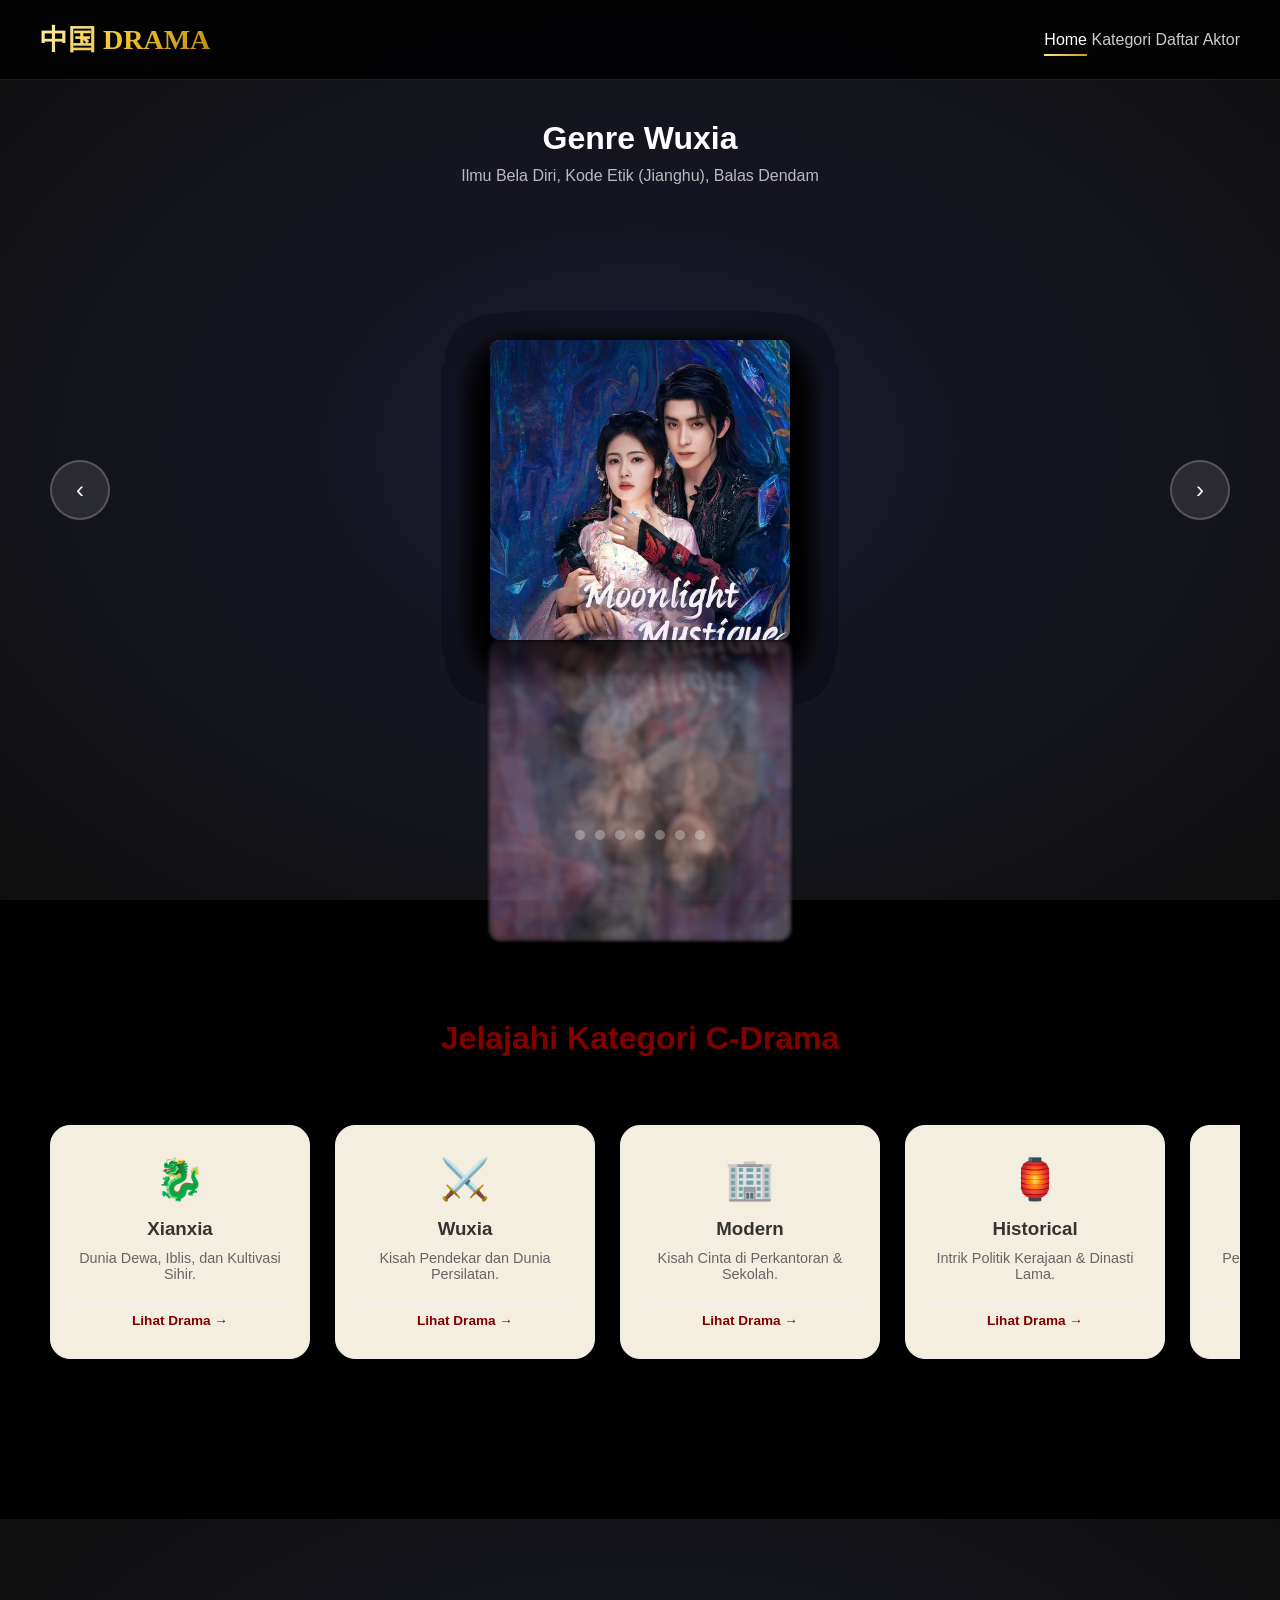
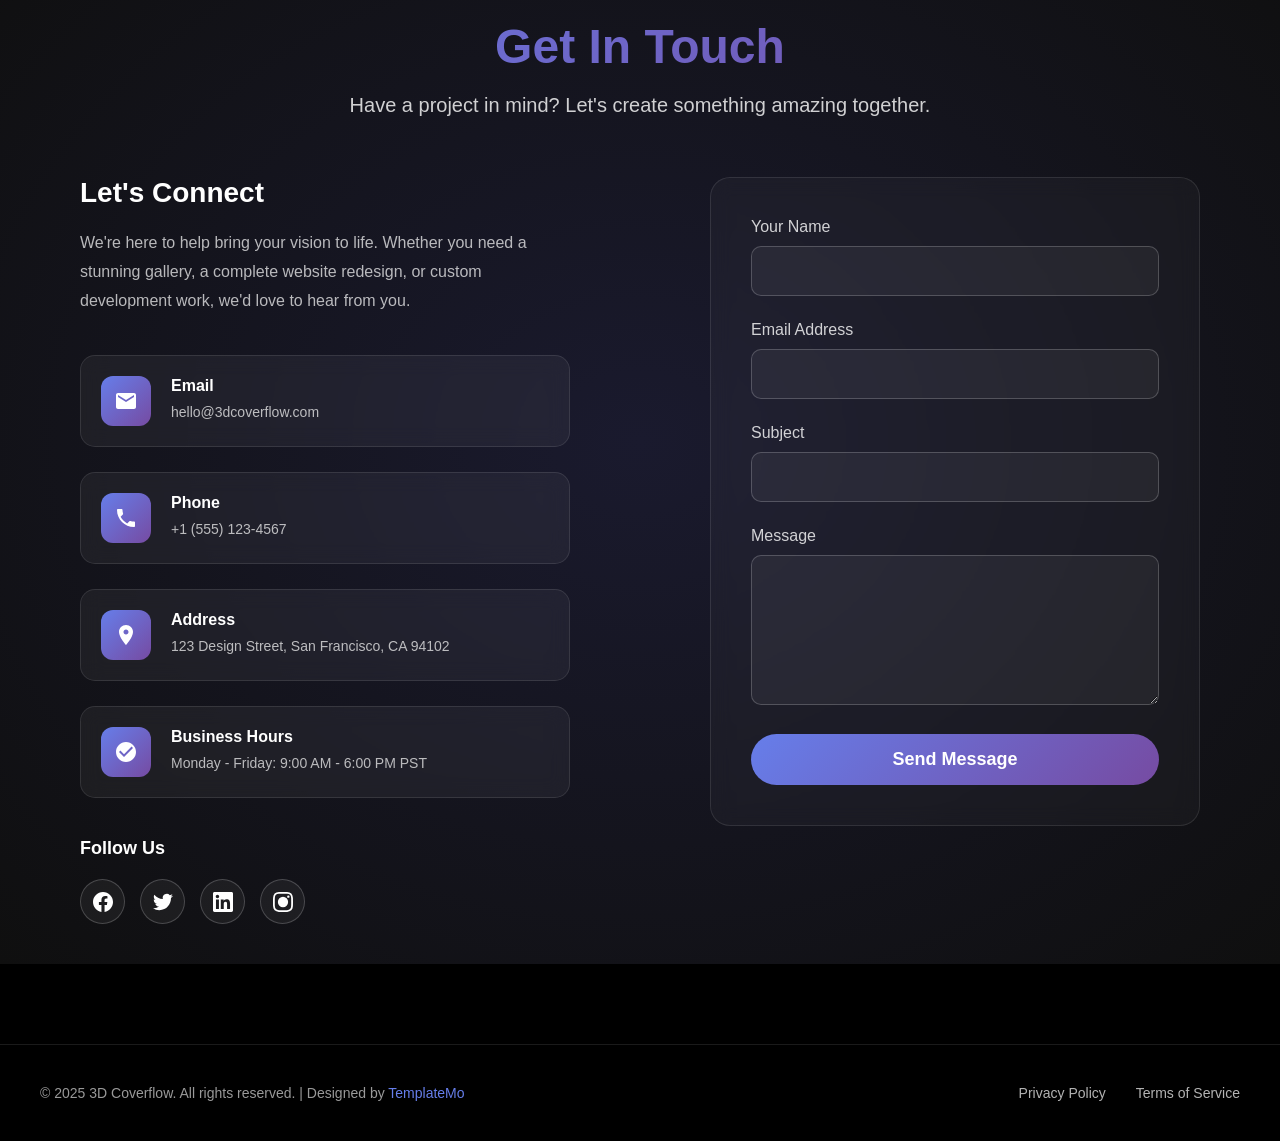
==== index.html @ 35acda69 "Update index.html" ====
<!DOCTYPE html>
<html lang="en">
<head>
    <meta charset="UTF-8">
    <meta name="viewport" content="width=device-width, initial-scale=1.0">
    <title>Rekomendasi C-Drama</title>
    <link href="templatemo-3d-coverflow.css" rel="stylesheet">
<!--

Rekomendasi C-Drama

https://templatemo.com/tm-595-3d-coverflow

-->
</head>
<body>
    <!-- Header -->
    <header class="header" id="header">
        <a href="#home" class="logo-container">
            <div class="logo-text">中国 Drama</div>
        </a>
        
        <nav class="main-menu" id="mainMenu">
            <a href="#home" class="menu-item active">Home</a>
            <a href="#kategori-section" class="menu-item">Kategori</a>
            <a href="#daftar aktor" class="menu-item">Daftar Aktor</a>
        </nav>
        
        <div class="menu-toggle" id="menuToggle">
            <span></span>
            <span></span>
            <span></span>
        </div>
    </header>

    <!-- Home Section -->
    <section id="home" class="section">
        <div class="coverflow-wrapper">
            <div class="info">
                <h2 id="current-title">Genre Wuxia</h2>
                <p id="current-description">Ilmu Bela Diri, Kode Etik (Jianghu), Balas Dendam</p>
            </div>

            <div class="coverflow-container" tabindex="0">
                <div class="coverflow" id="coverflow">
                    <div class="coverflow-item" data-index="0">
                        <div class="cover image-loading">
                            <img src="images/mountain-landscape.jpg" alt="Genre Wuxia" loading="lazy">
                        </div>
                        <div class="reflection"></div>
                    </div>
                    <div class="coverflow-item" data-index="1">
                        <div class="cover image-loading">
                            <img src="images/forest-path.jpg" alt="Genre Romansa Modern" loading="lazy">
                        </div>
                        <div class="reflection"></div>
                    </div>
                    <div class="coverflow-item" data-index="2">
                        <div class="cover image-loading">
                            <img src="images/serene-water-mirroring.jpg" alt="Genre Sejarah" loading="lazy">
                        </div>
                        <div class="reflection"></div>
                    </div>
                    <div class="coverflow-item" data-index="3">
                        <div class="cover image-loading">
                            <img src="images/ocean-sunset-golden-hour.jpg" alt=" Genre Sekolah/Remaja" loading="lazy">
                        </div>
                        <div class="reflection"></div>
                    </div>
                    <div class="coverflow-item" data-index="4">
                        <div class="cover image-loading">
                            <img src="images/rolling-sand-dunes.jpg" alt="Genre E-Sport" loading="lazy">
                        </div>
                        <div class="reflection"></div>
                    </div>
                    <div class="coverflow-item" data-index="5">
                        <div class="cover image-loading">
                            <img src="images/starry-night.jpg" alt="Genre Era Republik" loading="lazy">
                        </div>
                        <div class="reflection"></div>
                    </div>
                    <div class="coverflow-item" data-index="6">
                        <div class="cover image-loading">
                            <img src="images/cascading-waterfall.jpg" alt="Genre Xianxia" loading="lazy">
                        </div>
                        <div class="reflection"></div>
                    </div>
                </div>

                <button class="nav-button prev" onclick="navigate(-1)">‹</button>
                <button class="nav-button next" onclick="navigate(1)">›</button>

                <div class="dots-container" id="dots"></div>
                
            </div>
        </div>
    </section>

    <!-- About Section -->
<main class="category-section">
    <section id="kategori-section" class="category-section">
    <div class="category-header">
        <h2>Jelajahi Kategori C-Drama</h2>
        <p>Geser untuk melihat lebih banyak genre favoritmu</p>
    </div>
        
    <div class="slider-container" id="categorySlider">
        <div class="drama-card">
            <div class="floating-icon">🐉</div>
            <h3>Xianxia</h3>
            <p>Dunia Dewa, Iblis, dan Kultivasi Sihir.</p>
            <span class="explore-btn">Lihat Drama →</span>
        </div>

        <div class="drama-card">
            <div class="floating-icon">⚔️</div>
            <h3>Wuxia</h3>
            <p>Kisah Pendekar dan Dunia Persilatan.</p>
            <span class="explore-btn">Lihat Drama →</span>
        </div>

        <div class="drama-card">
            <div class="floating-icon">🏢</div>
            <h3>Modern</h3>
            <p>Kisah Cinta di Perkantoran & Sekolah.</p>
            <span class="explore-btn">Lihat Drama →</span>
        </div>

        <div class="drama-card">
            <div class="floating-icon">🏮</div>
            <h3>Historical</h3>
            <p>Intrik Politik Kerajaan & Dinasti Lama.</p>
            <span class="explore-btn">Lihat Drama →</span>
        </div>
        <div class="drama-card">
    <div class="floating-icon">🔍</div>
    <h3>Mystery</h3>
    <p>Pemecahan Kasus & Teka-teki Kriminal.</p>
    <span class="explore-btn">Lihat Drama →</span>
</div>
        
        </div>
    </section>
</main>

    <!-- Contact Section -->
    <section id="contact" class="section">
        <div class="contact-content">
            <div class="contact-header">
                <h2>Get In Touch</h2>
                <p>Have a project in mind? Let's create something amazing together.</p>
            </div>
            
            <div class="contact-container">
                <div class="contact-info-section">
                    <h3>Let's Connect</h3>
                    <p>We're here to help bring your vision to life. Whether you need a stunning gallery, a complete website redesign, or custom development work, we'd love to hear from you.</p>
                    
                    <div class="contact-details">
                        <div class="contact-item">
                            <div class="contact-icon">
                                <svg viewBox="0 0 24 24">
                                    <path d="M20 4H4c-1.1 0-1.99.9-1.99 2L2 18c0 1.1.9 2 2 2h16c1.1 0 2-.9 2-2V6c0-1.1-.9-2-2-2zm0 4l-8 5-8-5V6l8 5 8-5v2z"/>
                                </svg>
                            </div>
                            <div class="contact-text">
                                <h4>Email</h4>
                                <p>hello@3dcoverflow.com</p>
                            </div>
                        </div>
                        
                        <div class="contact-item">
                            <div class="contact-icon">
                                <svg viewBox="0 0 24 24">
                                    <path d="M6.62 10.79c1.44 2.83 3.76 5.14 6.59 6.59l2.2-2.2c.27-.27.67-.36 1.02-.24 1.12.37 2.33.57 3.57.57.55 0 1 .45 1 1V20c0 .55-.45 1-1 1-9.39 0-17-7.61-17-17 0-.55.45-1 1-1h3.5c.55 0 1 .45 1 1 0 1.25.2 2.45.57 3.57.11.35.03.74-.25 1.02l-2.2 2.2z"/>
                                </svg>
                            </div>
                            <div class="contact-text">
                                <h4>Phone</h4>
                                <p>+1 (555) 123-4567</p>
                            </div>
                        </div>
                        
                        <div class="contact-item">
                            <div class="contact-icon">
                                <svg viewBox="0 0 24 24">
                                    <path d="M12 2C8.13 2 5 5.13 5 9c0 5.25 7 13 7 13s7-7.75 7-13c0-3.87-3.13-7-7-7zm0 9.5c-1.38 0-2.5-1.12-2.5-2.5s1.12-2.5 2.5-2.5 2.5 1.12 2.5 2.5-1.12 2.5-2.5 2.5z"/>
                                </svg>
                            </div>
                            <div class="contact-text">
                                <h4>Address</h4>
                                <p>123 Design Street, San Francisco, CA 94102</p>
                            </div>
                        </div>
                        
                        <div class="contact-item">
                            <div class="contact-icon">
                                <svg viewBox="0 0 24 24">
                                    <path d="M12 2C6.48 2 2 6.48 2 12s4.48 10 10 10 10-4.48 10-10S17.52 2 12 2zm-2 15l-5-5 1.41-1.41L10 14.17l7.59-7.59L19 8l-9 9z"/>
                                </svg>
                            </div>
                            <div class="contact-text">
                                <h4>Business Hours</h4>
                                <p>Monday - Friday: 9:00 AM - 6:00 PM PST</p>
                            </div>
                        </div>
                    </div>
                    
                    <div class="social-links">
                        <h4>Follow Us</h4>
                        <div class="social-buttons">
                            <a href="#" class="social-btn" title="Facebook">
                                <svg viewBox="0 0 24 24">
                                    <path d="M24 12.073c0-6.627-5.373-12-12-12s-12 5.373-12 12c0 5.99 4.388 10.954 10.125 11.854v-8.385H7.078v-3.47h3.047V9.43c0-3.007 1.792-4.669 4.533-4.669 1.312 0 2.686.235 2.686.235v2.953H15.83c-1.491 0-1.956.925-1.956 1.874v2.25h3.328l-.532 3.47h-2.796v8.385C19.612 23.027 24 18.062 24 12.073z"/>
                                </svg>
                            </a>
                            <a href="#" class="social-btn" title="Twitter">
                                <svg viewBox="0 0 24 24">
                                    <path d="M23.953 4.57a10 10 0 01-2.825.775 4.958 4.958 0 002.163-2.723c-.951.555-2.005.959-3.127 1.184a4.92 4.92 0 00-8.384 4.482C7.69 8.095 4.067 6.13 1.64 3.162a4.822 4.822 0 00-.666 2.475c0 1.71.87 3.213 2.188 4.096a4.904 4.904 0 01-2.228-.616v.06a4.923 4.923 0 003.946 4.827 4.996 4.996 0 01-2.212.085 4.936 4.936 0 004.604 3.417 9.867 9.867 0 01-6.102 2.105c-.39 0-.779-.023-1.17-.067a13.995 13.995 0 007.557 2.209c9.053 0 13.998-7.496 13.998-13.985 0-.21 0-.42-.015-.63A9.935 9.935 0 0024 4.59z"/>
                                </svg>
                            </a>
                            <a href="#" class="social-btn" title="LinkedIn">
                                <svg viewBox="0 0 24 24">
                                    <path d="M20.447 20.452h-3.554v-5.569c0-1.328-.027-3.037-1.852-3.037-1.853 0-2.136 1.445-2.136 2.939v5.667H9.351V9h3.414v1.561h.046c.477-.9 1.637-1.85 3.37-1.85 3.601 0 4.267 2.37 4.267 5.455v6.286zM5.337 7.433c-1.144 0-2.063-.926-2.063-2.065 0-1.138.92-2.063 2.063-2.063 1.14 0 2.064.925 2.064 2.063 0 1.139-.925 2.065-2.064 2.065zm1.782 13.019H3.555V9h3.564v11.452zM22.225 0H1.771C.792 0 0 .774 0 1.729v20.542C0 23.227.792 24 1.771 24h20.451C23.2 24 24 23.227 24 22.271V1.729C24 .774 23.2 0 22.222 0h.003z"/>
                                </svg>
                            </a>
                            <a href="#" class="social-btn" title="Instagram">
                                <svg viewBox="0 0 24 24">
                                    <path d="M12 2.163c3.204 0 3.584.012 4.85.07 3.252.148 4.771 1.691 4.919 4.919.058 1.265.069 1.645.069 4.849 0 3.205-.012 3.584-.069 4.849-.149 3.225-1.664 4.771-4.919 4.919-1.266.058-1.644.07-4.85.07-3.204 0-3.584-.012-4.849-.07-3.26-.149-4.771-1.699-4.919-4.92-.058-1.265-.07-1.644-.07-4.849 0-3.204.013-3.583.07-4.849.149-3.227 1.664-4.771 4.919-4.919 1.266-.057 1.645-.069 4.849-.069zm0-2.163c-3.259 0-3.667.014-4.947.072-4.358.2-6.78 2.618-6.98 6.98-.059 1.281-.073 1.689-.073 4.948 0 3.259.014 3.668.072 4.948.2 4.358 2.618 6.78 6.98 6.98 1.281.058 1.689.072 4.948.072 3.259 0 3.668-.014 4.948-.072 4.354-.2 6.782-2.618 6.979-6.98.059-1.28.073-1.689.073-4.948 0-3.259-.014-3.667-.072-4.947-.196-4.354-2.617-6.78-6.979-6.98-1.281-.059-1.69-.073-4.949-.073zM5.838 12a6.162 6.162 0 1112.324 0 6.162 6.162 0 01-12.324 0zM12 16a4 4 0 110-8 4 4 0 010 8zm4.965-10.405a1.44 1.44 0 112.881.001 1.44 1.44 0 01-2.881-.001z"/>
                                </svg>
                            </a>
                        </div>
                    </div>
                </div>
                
                <div class="contact-form-section">
                    <form class="contact-form" onsubmit="handleSubmit(event)">
                        <div class="form-group">
                            <label for="name">Your Name</label>
                            <input type="text" id="name" name="name" required>
                        </div>
                        <div class="form-group">
                            <label for="email">Email Address</label>
                            <input type="email" id="email" name="email" required>
                        </div>
                        <div class="form-group">
                            <label for="subject">Subject</label>
                            <input type="text" id="subject" name="subject" required>
                        </div>
                        <div class="form-group">
                            <label for="message">Message</label>
                            <textarea id="message" name="message" required></textarea>
                        </div>
                        <button type="submit" class="submit-btn">Send Message</button>
                    </form>
                </div>
            </div>
        </div>
    </section>

    <!-- Footer -->
    <footer class="footer">
        <div class="footer-content">
            <div class="footer-copyright">
                © 2025 3D Coverflow. All rights reserved. | Designed by <a href="https://templatemo.com" target="_blank" rel="noopener noreferrer">TemplateMo</a>
            </div>
            <div class="footer-links">
                <a href="#privacy" onclick="event.preventDefault(); alert('Privacy Policy page would go here');">Privacy Policy</a>
                <a href="#terms" onclick="event.preventDefault(); alert('Terms of Service page would go here');">Terms of Service</a>
            </div>
        </div>
    </footer>

    <!-- Scroll to top button -->
    <div class="scroll-to-top" id="scrollToTop">
        <span>↑</span>
    </div>

<script src="templatemo-3d-coverflow-scripts.js"></script>

</body>
</html>
---- templatemo-3d-coverflow.css ----
/*

TemplateMo 595 3d coverflow

https://templatemo.com/tm-595-3d-coverflow

*/

@charset "utf-8";
/* CSS Document */

 * {
            margin: 0;
            padding: 0;
            box-sizing: border-box;
        }

        html {
            scroll-behavior: smooth;
        }

        body {
            font-family: -apple-system, BlinkMacSystemFont, 'Segoe UI', Roboto, Helvetica, Arial, sans-serif;
            overflow-x: hidden;
            position: relative;
            background: #000;
        }

        /* Sections */
        .section {
            min-height: 100vh;
            position: relative;
            display: flex;
            align-items: center;
            justify-content: center;
        }

        #home {
            background: radial-gradient(ellipse at center, #1a1a2e 0%, #0f0f0f 100%);
        }

        #about {
            background: linear-gradient(135deg, #0f0f0f 0%, #1a1a2e 100%);
        }

        #contact {
            background: radial-gradient(ellipse at center, #1a1a2e 0%, #0f0f0f 100%);
        }

        /* Header Styles */
        .header {
            position: fixed;
            top: 0;
            left: 0;
            right: 0;
            height: 80px;
            background: rgba(0, 0, 0, 0.8);
            backdrop-filter: blur(10px);
            border-bottom: 1px solid rgba(255, 255, 255, 0.1);
            z-index: 1000;
            display: flex;
            align-items: center;
            justify-content: space-between;
            padding: 0 40px;
            transition: all 0.3s ease;
        }

        .header.scrolled {
            background: rgba(0, 0, 0, 0.95);
            height: 70px;
        }

        .logo-container {
            display: flex;
            align-items: center;
            gap: 12px;
            text-decoration: none;
            cursor: pointer;
            transition: transform 0.3s ease;
        }

        .logo-container:hover {
            transform: translateY(-2px);
        }

        .logo {
            width: 50px;
            height: 50px;
            display: flex;
            align-items: center;
            justify-content: center;
        }

        .logo svg {
            width: 100%;
            height: 100%;
        }

     .logo-text {
    /* Pakai 'Times New Roman' atau 'Georgia' untuk kesan klasik/mahal secara offline */
    font-family: 'Times New Roman', Times, serif; 
    font-size: 28px;
    font-weight: bold;
    text-transform: uppercase;

    /* Efek Emas (Ini tetap jalan tanpa internet karena cuma kode warna) */
    background: linear-gradient(135deg, #fbf5b7 0%, #eec22f 50%, #b8860b 100%);
    -webkit-background-clip: text;
    -webkit-text-fill-color: transparent;
    display: inline-block; /* Penting agar efek gradien muncul */
}
    
    transition: all 0.3s ease;
}
        }

        .main-menu {
            display: flex;
            align-items: center;
            gap: 40px;
        }

        .menu-item {
            color: rgba(255, 255, 255, 0.8);
            text-decoration: none;
            font-size: 16px;
            font-weight: 500;
            transition: all 0.3s ease;
            position: relative;
            padding: 8px 0;
        }

       .menu-item:hover {
    color: #fce38a; /* Ganti 'white' jadi emas muda */
    transform: translateY(-2px);
}

       .menu-item::after {
    content: '';
    position: absolute;
    bottom: 0;
    left: 0;
    width: 0;
    height: 2px;
    /* Ganti kode ungu (#667eea, #764ba2) jadi kode emas di bawah ini */
    background: linear-gradient(90deg, #fce38a, #cc9b22); 
    transition: width 0.3s ease;
}

        .menu-item:hover::after {
            width: 100%;
        }

        .menu-item.active {
            color: white;
        }

        .menu-item.active::after {
            width: 100%;
        }

        .menu-item.external::before {
            content: '↗';
            margin-right: 5px;
            font-size: 12px;
            opacity: 0.7;
        }

        /* Mobile menu toggle */
        .menu-toggle {
            display: none;
            flex-direction: column;
            cursor: pointer;
            padding: 4px;
        }

        .menu-toggle span {
            width: 25px;
            height: 3px;
            background: white;
            margin: 3px 0;
            transition: 0.3s;
            border-radius: 2px;
        }

        /* Home Section with Coverflow */
        .coverflow-wrapper {
            width: 100%;

            height: 100vh;
            display: flex;
            align-items: center;
            justify-content: center;
            padding-top: 80px;
        }

        .coverflow-container {
            width: 100%;
            height: 100%;
            display: flex;
            align-items: center;
            justify-content: center;
            perspective: 1200px;
            position: relative;
        }

        .coverflow {
            display: flex;
            align-items: center;
            justify-content: center;
            transform-style: preserve-3d;
            position: relative;
            width: 100%;
            height: 400px;
        }

        .coverflow-item {
            position: absolute;
            width: 300px;
            height: 300px;
            transition: all 0.6s cubic-bezier(0.68, -0.55, 0.265, 1.55);
            cursor: pointer;
            user-select: none;
        }

        .coverflow-item .cover {
            width: 100%;
            height: 100%;
            border-radius: 10px;
            box-shadow: 0 20px 40px rgba(0, 0, 0, 0.8);
            position: relative;
            overflow: hidden;
            transform-style: preserve-3d;
            background: #333;
        }

        .coverflow-item .cover img {
            width: 100%;
            height: 100%;
            object-fit: cover;
            border-radius: 10px;
        }

        /* Reflection */
        .coverflow-item .reflection {
            position: absolute;
            top: 100%;
            left: 0;
            width: 100%;
            height: 100%;
            border-radius: 10px;
            transform: scaleY(-1);
            opacity: 0.2;
            filter: blur(2px);
            background: linear-gradient(to bottom, 
                rgba(0, 0, 0, 0) 0%, 
                rgba(0, 0, 0, 0.8) 50%, 
                rgba(0, 0, 0, 1) 100%);
            overflow: hidden;
        }

        /* Active item (center) */
        .coverflow-item.active {
            z-index: 100;
            transform: translateX(0) translateZ(0) rotateY(0deg);
        }

        .coverflow-item.active .cover {
            box-shadow: 0 30px 60px rgba(0, 0, 0, 0.9);
        }

        /* Navigation */
        .nav-button {
            position: absolute;
            top: 50%;
            transform: translateY(-50%);
            background: rgba(255, 255, 255, 0.1);
            border: 2px solid rgba(255, 255, 255, 0.2);
            color: white;
            width: 60px;
            height: 60px;
            border-radius: 50%;
            cursor: pointer;
            font-size: 24px;
            display: flex;
            align-items: center;
            justify-content: center;
            transition: all 0.3s ease;
            backdrop-filter: blur(10px);
            z-index: 200;
        }

        .nav-button:hover {
            background: rgba(255, 255, 255, 0.2);
            transform: translateY(-50%) scale(1.1);
        }

        .nav-button.prev {
            left: 50px;
        }

        .nav-button.next {
            right: 50px;
        }

        /* Dots indicator */
        .dots-container {
            position: absolute;
            bottom: 60px;
            left: 50%;
            transform: translateX(-50%);
            display: flex;
            gap: 10px;
            z-index: 200;
        }

        .dot {
            width: 10px;
            height: 10px;
            border-radius: 50%;
            background: rgba(255, 255, 255, 0.3);
            cursor: pointer;
            transition: all 0.3s ease;
        }

        .dot.active {
            background: rgba(255, 255, 255, 0.8);
            transform: scale(1.3);
        }

        /* Info display */
        .info {
            position: absolute;
            top: 120px;
            left: 50%;
            transform: translateX(-50%);
            color: white;
            text-align: center;
            z-index: 200;
        }

        .info h2 {
            font-size: 32px;
            margin-bottom: 10px;
            opacity: 0;
            animation: fadeIn 0.6s forwards;
        }

        .info p {
            font-size: 16px;
            opacity: 0.7;
        }

        @keyframes fadeIn {
            to {
                opacity: 1;
            }
        }

        /* Play/Pause Button */
        .play-pause-button {
            position: absolute;
            bottom: 120px;
            left: 50%;
            transform: translateX(-50%);
            background: rgba(255, 255, 255, 0.1);
            border: 2px solid rgba(255, 255, 255, 0.2);
            color: white;
            width: 50px;
            height: 50px;
            border-radius: 50%;
            cursor: pointer;
            font-size: 20px;
            display: flex;
            align-items: center;
            justify-content: center;
            transition: all 0.3s ease;
            backdrop-filter: blur(10px);
            z-index: 200;
        }

        .play-pause-button:hover {
            background: rgba(255, 255, 255, 0.2);
            transform: translateX(-50%) scale(1.1);
        }

        .play-pause-button .pause-icon {
            font-size: 16px;
            letter-spacing: 2px;
        }

        /* About Section */
 /* Container Tengah */
.category-section {
    padding: 60px 20px;
    background:#000000;
    text-align: center;
}

.category-header h2 {
    color: #800000;
    font-size: 2rem;
    margin-bottom: 10px;
}

/* Pengaturan Slider agar bisa digeser ke samping */
.slider-container {
    display: flex;
    gap: 25px;
    padding: 40px 10px;
    overflow-x: auto;
    scroll-behavior: smooth;
    scrollbar-width: none; /* Sembunyikan scrollbar Firefox */
    cursor: grab;
}

.slider-container::-webkit-scrollbar {
    display: none; /* Sembunyikan scrollbar Chrome/Safari */
}

/* Efek Kartu Mengambang */
.drama-card {
    min-width: 260px;
    background: #f4eee1;
    padding: 30px 20px;
    border-radius: 20px;
    border: 1px solid #eee;
    box-shadow: 0 10px 20px rgba(0,0,0,0.05); /* Bayangan awal tipis */
    transition: all 0.4s cubic-bezier(0.175, 0.885, 0.32, 1.275);
    display: flex;
    flex-direction: column;
    align-items: center;
}

.drama-card:hover {
    transform: translateY(-20px); /* Efek melayang ke atas */
    box-shadow: 0 25px 50px rgba(128, 0, 0, 0.15); /* Bayangan lebih dalam */
    border-color: #d4af37;
}

.floating-icon {
    font-size: 40px;
    margin-bottom: 15px;
}

.drama-card h3 {
    color: #333;
    margin-bottom: 10px;
}

.drama-card p {
    font-size: 0.9rem;
    color: #666;
    margin-bottom: 20px;
}

.explore-btn {
    font-weight: bold;
    color: #800000;
    font-size: 0.85rem;
    border-top: 1px solid #eee;
    padding-top: 10px;
    width: 100%;
}

        /* Contact Section */
        .contact-content {
            max-width: 1200px;
            margin: 0 auto;
            padding: 40px;
            color: white;
        }

        .contact-header {
            text-align: center;
			margin-top: 60px;
            margin-bottom: 60px;
        }

        .contact-header h2 {
            font-size: 48px;
            margin-bottom: 20px;
            background: linear-gradient(135deg, #667eea 0%, #764ba2 100%);
            -webkit-background-clip: text;
            -webkit-text-fill-color: transparent;
            background-clip: text;
        }

        .contact-header p {
            font-size: 20px;
            color: rgba(255, 255, 255, 0.8);
            max-width: 600px;
            margin: 0 auto;
        }

        .contact-container {
            display: grid;
            grid-template-columns: 1fr 1fr;
            gap: 60px;
            align-items: start;
        }

        .contact-info-section {
            padding-right: 40px;
        }

        .contact-info-section h3 {
            font-size: 28px;
            margin-bottom: 20px;
            color: white;
        }

        .contact-info-section p {
            font-size: 16px;
            color: rgba(255, 255, 255, 0.7);
            line-height: 1.8;
            margin-bottom: 40px;
        }

        .contact-details {
            display: flex;
            flex-direction: column;
            gap: 25px;
        }

        .contact-item {
            display: flex;
            align-items: center;
            gap: 20px;
            padding: 20px;
            background: rgba(255, 255, 255, 0.05);
            backdrop-filter: blur(10px);
            border: 1px solid rgba(255, 255, 255, 0.1);
            border-radius: 15px;
            transition: all 0.3s ease;
        }

        .contact-item:hover {
            background: rgba(255, 255, 255, 0.08);
            transform: translateX(5px);
            box-shadow: 0 10px 30px rgba(102, 126, 234, 0.2);
        }

        .contact-icon {
            width: 50px;
            height: 50px;
            background: linear-gradient(135deg, #667eea 0%, #764ba2 100%);
            border-radius: 12px;
            display: flex;
            align-items: center;
            justify-content: center;
            flex-shrink: 0;
        }

        .contact-icon svg {
            width: 24px;
            height: 24px;
            fill: white;
        }

        .contact-text {
            flex: 1;
        }

        .contact-text h4 {
            font-size: 16px;
            color: white;
            margin-bottom: 5px;
        }

        .contact-text p {
            font-size: 14px;
            color: rgba(255, 255, 255, 0.7);
            margin: 0;
        }

        .social-links {
            margin-top: 40px;
        }

        .social-links h4 {
            font-size: 18px;
            margin-bottom: 20px;
            color: white;
        }

        .social-buttons {
            display: flex;
            gap: 15px;
        }

        .social-btn {
            width: 45px;
            height: 45px;
            background: rgba(255, 255, 255, 0.05);
            border: 1px solid rgba(255, 255, 255, 0.2);
            border-radius: 50%;
            display: flex;
            align-items: center;
            justify-content: center;
            transition: all 0.3s ease;
            cursor: pointer;
        }

        .social-btn:hover {
            background: linear-gradient(135deg, #667eea 0%, #764ba2 100%);
            border-color: transparent;
            transform: translateY(-3px);
            box-shadow: 0 10px 20px rgba(102, 126, 234, 0.4);
        }

        .social-btn svg {
            width: 20px;
            height: 20px;
            fill: white;
        }

        .contact-form-section {
            padding-left: 40px;
        }

        .contact-form {
            background: rgba(255, 255, 255, 0.03);
            backdrop-filter: blur(10px);
            border: 1px solid rgba(255, 255, 255, 0.1);
            border-radius: 20px;
            padding: 40px;
        }

        .form-group {
            margin-bottom: 25px;
        }

        .form-group label {
            display: block;
            margin-bottom: 10px;
            color: rgba(255, 255, 255, 0.8);
            font-weight: 500;
        }

        .form-group input,
        .form-group textarea {
            width: 100%;
            padding: 15px;
            background: rgba(255, 255, 255, 0.05);
            border: 1px solid rgba(255, 255, 255, 0.2);
            border-radius: 10px;
            color: white;
            font-size: 16px;
            font-family: inherit;
            transition: all 0.3s ease;
        }

        .form-group input:focus,
        .form-group textarea:focus {
            outline: none;
            border-color: #667eea;
            background: rgba(255, 255, 255, 0.08);
        }

        .form-group textarea {
            resize: vertical;
            min-height: 150px;
            line-height: 1.5;
        }

        .submit-btn {
            background: linear-gradient(135deg, #667eea 0%, #764ba2 100%);
            color: white;
            border: none;
            padding: 15px 40px;
            font-size: 18px;
            font-weight: 600;
            border-radius: 30px;
            cursor: pointer;
            transition: all 0.3s ease;
            width: 100%;
        }

        .submit-btn:hover {
            transform: translateY(-2px);
            box-shadow: 0 10px 30px rgba(102, 126, 234, 0.5);
        }

        /* Smooth image loading */
        .image-loading {
            background: linear-gradient(45deg, #333, #555);
            position: relative;
        }

        .image-loading::after {
            content: '📷';
            position: absolute;
            top: 50%;
            left: 50%;
            transform: translate(-50%, -50%);
            font-size: 48px;
            opacity: 0.5;
        }

        /* Footer Styles */
        .footer {
            background: rgba(0, 0, 0, 0.95);
            border-top: 1px solid rgba(255, 255, 255, 0.1);
            padding: 40px 20px;
            margin-top: 80px;
        }

        .footer-content {
            max-width: 1200px;
            margin: 0 auto;
            display: flex;
            justify-content: space-between;
            align-items: center;
            flex-wrap: wrap;
            gap: 30px;
        }

        .footer-copyright {
            color: rgba(255, 255, 255, 0.6);
            font-size: 14px;
        }

        .footer-copyright a {
            color: #667eea;
            text-decoration: none;
            transition: color 0.3s ease;
        }

        .footer-copyright a:hover {
            color: #764ba2;
        }

        .footer-links {
            display: flex;
            gap: 30px;
            align-items: center;
        }

        .footer-links a {
            color: rgba(255, 255, 255, 0.7);
            text-decoration: none;
            font-size: 14px;
            transition: color 0.3s ease;
        }

        .footer-links a:hover {
            color: white;
        }

        /* Scroll to top button */
        .scroll-to-top {
            position: fixed;
            bottom: 30px;
            right: 30px;
            width: 50px;
            height: 50px;
            background: linear-gradient(135deg, #667eea 0%, #764ba2 100%);
            border-radius: 50%;
            display: flex;
            align-items: center;
            justify-content: center;
            color: white;
            font-size: 20px;
            cursor: pointer;
            opacity: 0;
            transform: translateY(100px);
            transition: all 0.3s ease;
            z-index: 999;
        }

        .scroll-to-top.visible {
            opacity: 1;
            transform: translateY(0);
        }

        .scroll-to-top:hover {
            transform: translateY(-5px);
            box-shadow: 0 10px 30px rgba(102, 126, 234, 0.5);
        }

        /* Mobile Responsive */
        @media (max-width: 1024px) {
            .about-main {
                grid-template-columns: 1fr;
                gap: 60px;
            }

            .about-visual {
                height: 400px;
            }

            .about-info {
                padding-left: 0;
                text-align: center;
            }

            .feature-list {
                text-align: left;
                max-width: 500px;
                margin: 0 auto 40px;
            }

            .stats-section {
                grid-template-columns: repeat(2, 1fr);
                gap: 30px;
                padding: 40px;
            }

            /* Contact section responsive */
            .contact-container {
                grid-template-columns: 1fr;
                gap: 50px;
            }

            .contact-info-section {
                padding-right: 0;
            }

            .contact-form-section {
                padding-left: 0;
            }
        }

        @media (max-width: 768px) {
            .header {
                padding: 0 20px;
            }

            .main-menu {
                display: none;
                position: absolute;
                top: 100%;
                left: 0;
                right: 0;
                background: rgba(0, 0, 0, 0.95);
                backdrop-filter: blur(10px);
                flex-direction: column;
                padding: 20px;
                gap: 20px;
                border-bottom: 1px solid rgba(255, 255, 255, 0.1);
            }

            .main-menu.active {
                display: flex;
            }

            .menu-toggle {
                display: flex;
            }

            .menu-toggle.active span:nth-child(1) {
                transform: rotate(-45deg) translate(-5px, 6px);
            }

            .menu-toggle.active span:nth-child(2) {
                opacity: 0;
            }

            .menu-toggle.active span:nth-child(3) {
                transform: rotate(45deg) translate(-5px, -6px);
            }

            .coverflow-item {
                width: 200px;
                height: 200px;
            }

            .nav-button {
                width: 40px;
                height: 40px;
                font-size: 18px;
            }

            .nav-button.prev {
                left: 20px;
            }

            .nav-button.next {
                right: 20px;
            }

            .info h2 {
                font-size: 24px;
            }

            .info p {
                font-size: 14px;
            }

            .logo-text {
                font-size: 20px;
            }

            .about-header h2 {
                font-size: 36px;
            }

            .about-info h3 {
                font-size: 28px;
            }

            .about-visual {
                height: 400px;
            }

            .showcase-display {
                max-width: 350px;
                height: 400px;
            }

            .showcase-main {
                width: 100%;
                height: 350px;
                padding: 30px;
            }

            .showcase-logo {
                width: 100px;
                height: 100px;
                margin-bottom: 20px;
            }

            .showcase-title {
                font-size: 28px;
            }

            .showcase-subtitle {
                font-size: 14px;
                margin-bottom: 30px;
            }

            .corner-decoration {
                display: none;
            }

            .stat-number {
                font-size: 36px;
            }

            .contact-content h2 {
                font-size: 36px;
            }

            .footer-content {
                flex-direction: column;
                text-align: center;
                gap: 20px;
            }

            .footer-links {
                gap: 20px;
            }
        }

        @media (max-width: 480px) {
            .header {
                height: 70px;
                padding: 0 15px;
            }

            .header.scrolled {
                height: 60px;
            }

            .logo {
                width: 40px;
                height: 40px;
            }

            .logo-text {
                font-size: 18px;
            }

            .coverflow-item {
                width: 180px;
                height: 180px;
            }

            .about-content,
            .contact-content {
                padding: 20px;
            }

            /* Additional contact section mobile optimization for small screens */
            .contact-container {
                gap: 30px;
            }

            .contact-header {
                margin-bottom: 40px;
            }

            .contact-header h2 {
                font-size: 32px;
                margin-bottom: 15px;
            }

            .contact-header p {
                font-size: 16px;
                padding: 0 10px;
            }

            .contact-info-section {
                margin-bottom: 20px;
            }

            .contact-info-section h3 {
                font-size: 22px;
                margin-bottom: 15px;
            }

            .contact-info-section > p {
                font-size: 14px;
                padding: 0 10px;
                margin-bottom: 30px;
            }

            .contact-details {
                gap: 15px;
            }

            .contact-item {
                padding: 15px;
                gap: 12px;
            }

            .contact-icon {
                width: 40px;
                height: 40px;
            }

            .contact-icon svg {
                width: 20px;
                height: 20px;
            }

            .contact-text h4 {
                font-size: 14px;
            }

            .contact-text p {
                font-size: 12px;
                word-break: break-word;
            }

            .social-links {
                margin-top: 30px;
            }

            .social-links h4 {
                font-size: 16px;
                margin-bottom: 15px;
            }

            .social-buttons {
                gap: 10px;
            }

            .social-btn {
                width: 40px;
                height: 40px;
            }

            .social-btn svg {
                width: 18px;
                height: 18px;
            }

            .contact-form {
                padding: 20px 15px;
                border-radius: 15px;
            }

            .form-group {
                margin-bottom: 20px;
            }

            .form-group label {
                font-size: 14px;
                margin-bottom: 8px;
            }

            .form-group input,
            .form-group textarea {
                padding: 12px;
                font-size: 14px;
                border-radius: 8px;
            }

            .form-group textarea {
                min-height: 120px;
            }

            .submit-btn {
                padding: 12px 30px;
                font-size: 16px;
                border-radius: 25px;
            }
        }

html {
    scroll-behavior: smooth;
}
.navbar ul {
    list-style: none; /* Menghilangkan titik-titik bullet */
    display: flex;    /* Membuat menu berjajar ke samping */
    justify-content: center; 
    gap: 30px;        /* Jarak antar menu */
    margin-top: 20px;
}

.navbar a {
    text-decoration: none; /* Menghilangkan garis bawah biru */
    color: #d4af37;        /* Warna emas sesuai tema */
    font-weight: bold;
    transition: 0.3s;
}

.navbar a:hover {
    color: white;          /* Warna berubah saat kursor di atasnya */
    text-shadow: 0 0 10px rgba(212, 175, 55, 0.5);
}
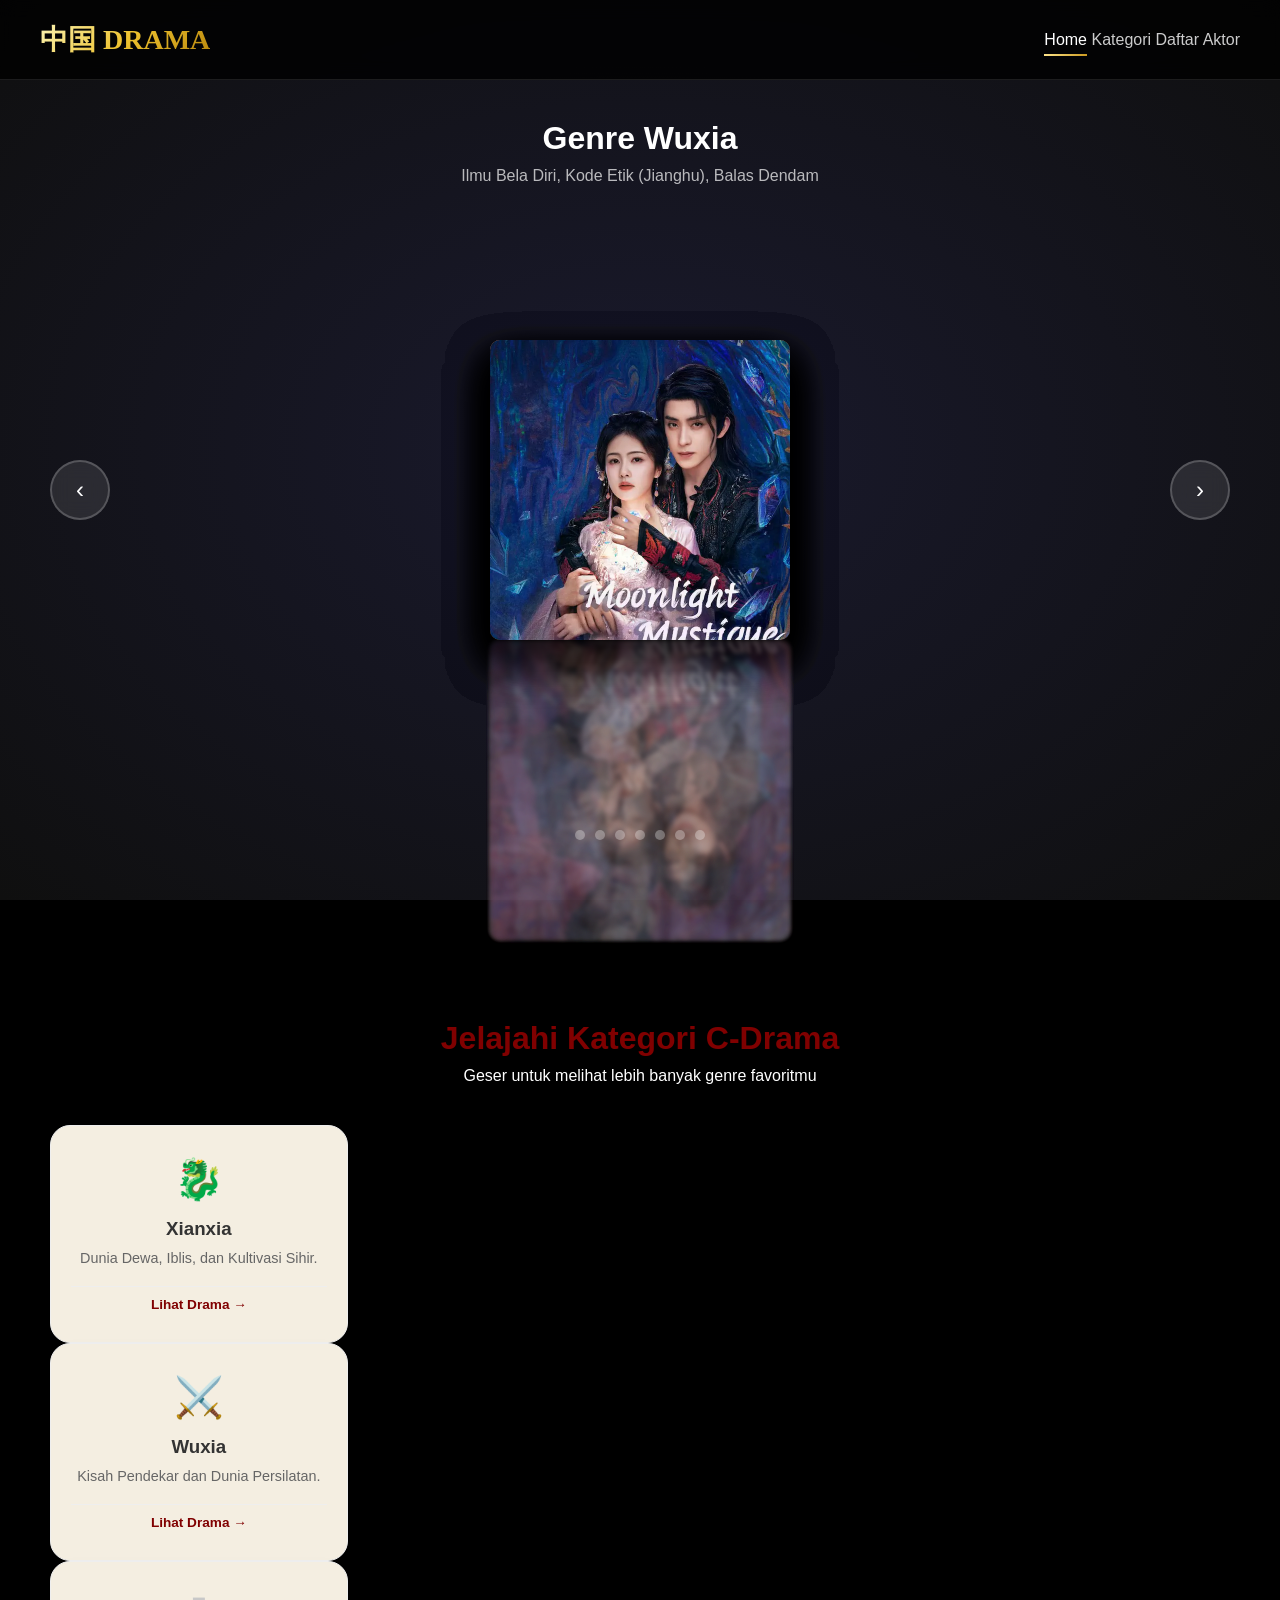
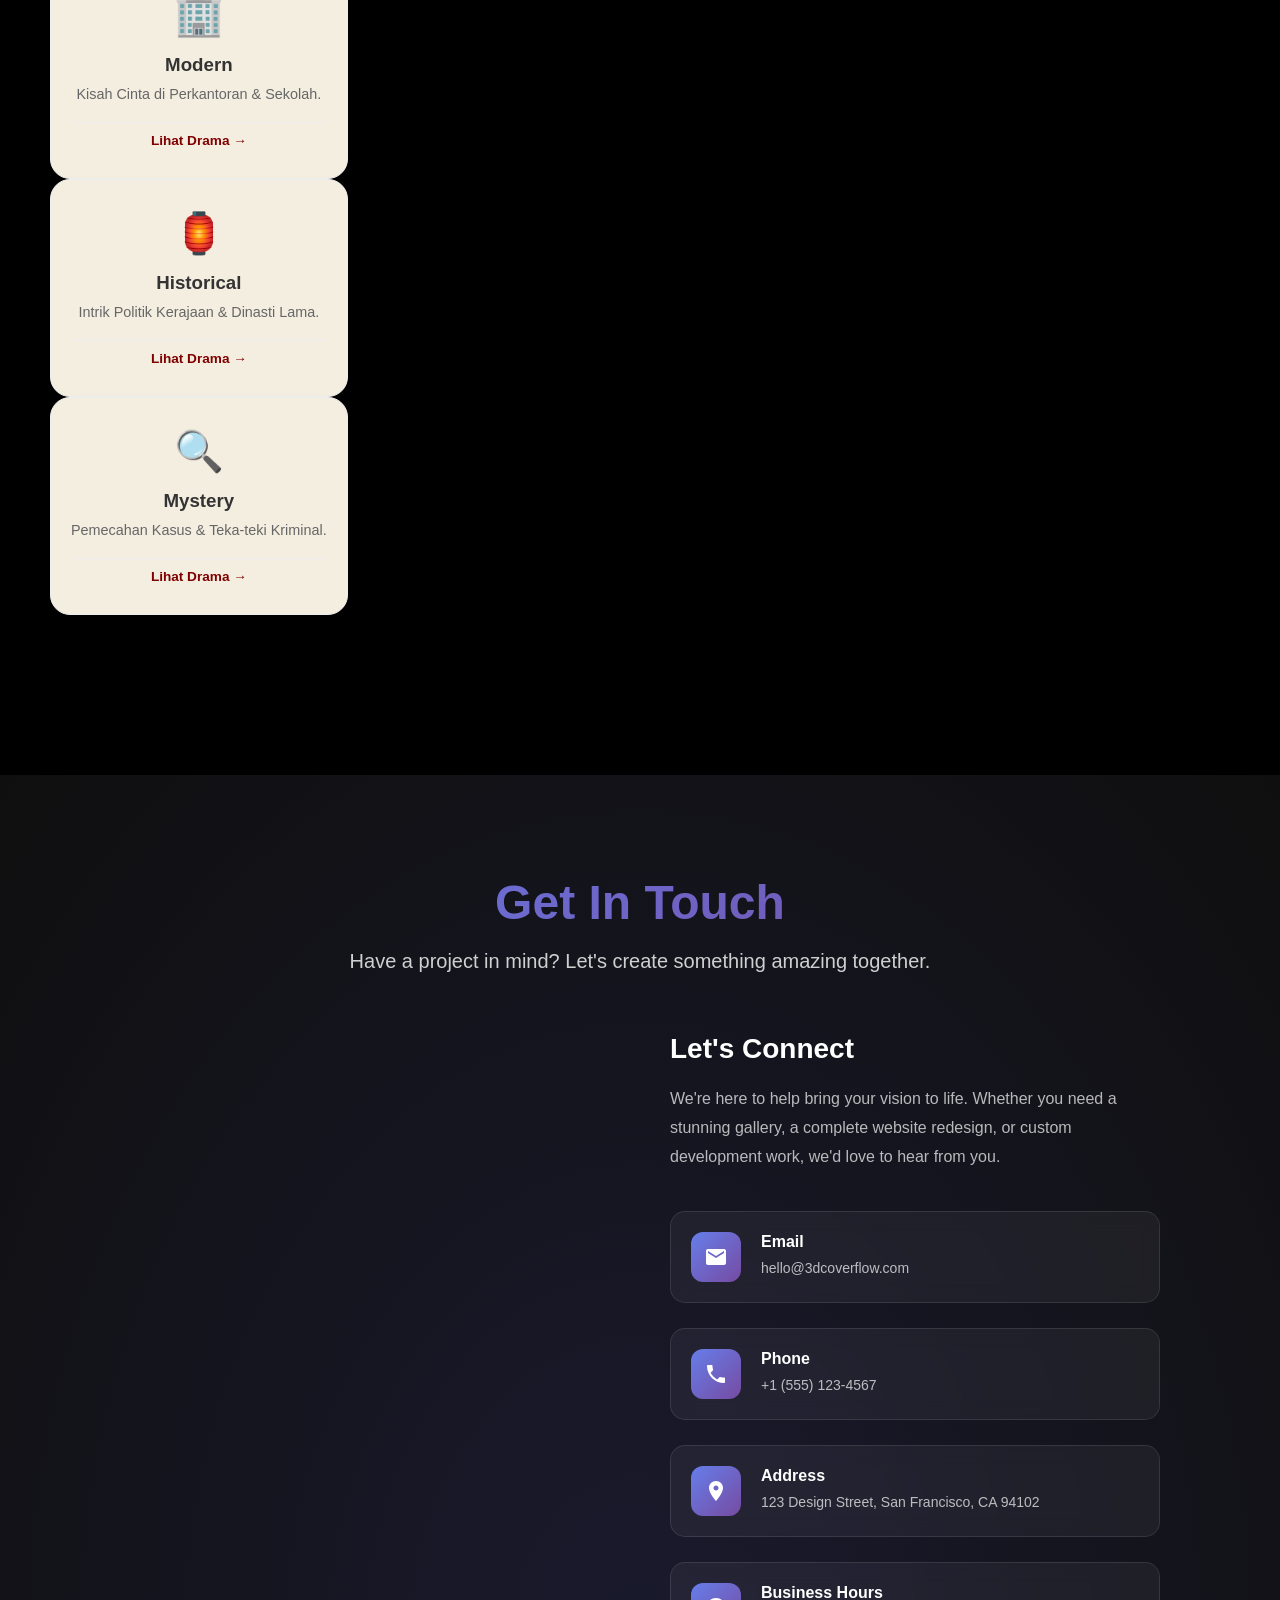
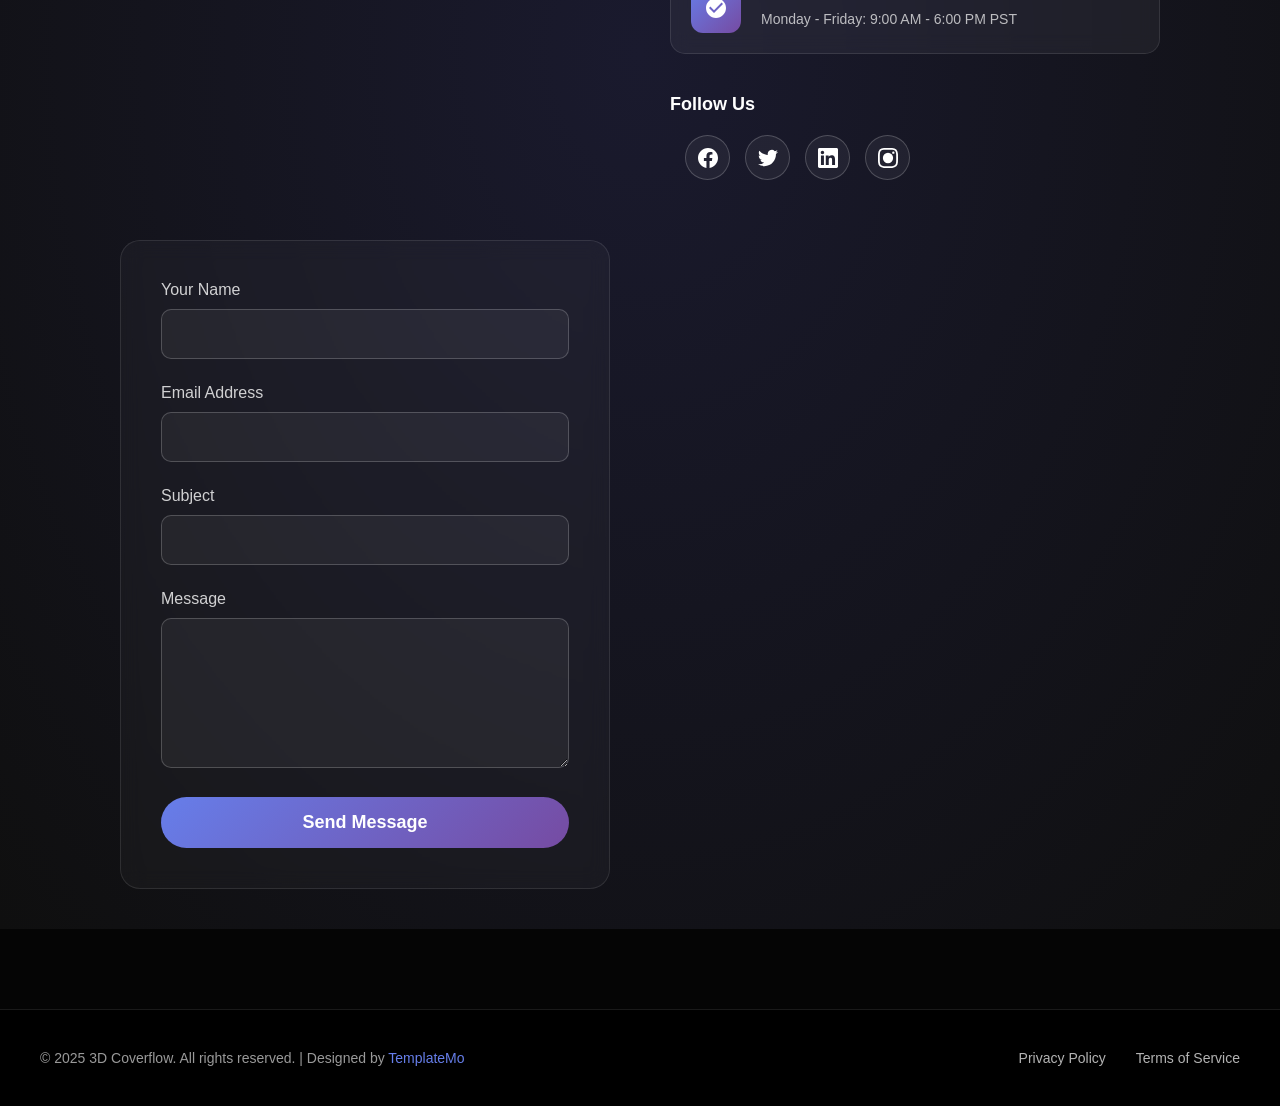
==== commit 5c5181b5: "Update index.html" ====
--- a/index.html
+++ b/index.html
@@ -105,6 +105,7 @@
     </div>
         
     <div class="slider-container" id="categorySlider">
+         <a href="xianxia.html" style="text-decoration: none; color: inherit;">
         <div class="drama-card">
             <div class="floating-icon">🐉</div>
             <h3>Xianxia</h3>
--- a/templatemo-3d-coverflow.css
+++ b/templatemo-3d-coverflow.css
@@ -1121,3 +1121,146 @@
     color: white;          /* Warna berubah saat kursor di atasnya */
     text-shadow: 0 0 10px rgba(212, 175, 55, 0.5);
 }
+
+/* --- RESET & BASE --- */
+* {
+    margin: 0;
+    padding: 0;
+    box-sizing: border-box;
+    font-family: 'Segoe UI', Tahoma, Geneva, Verdana, sans-serif;
+}
+
+body {
+    background-color: #050505; /* Warna dasar gelap */
+    color: white;
+    overflow-x: hidden;
+}
+
+/* --- HEADER STYLE --- */
+.sub-header {
+    text-align: center;
+    padding: 80px 20px 40px;
+}
+
+.sub-header h1 {
+    font-size: 3.5rem;
+    color: #d4af37;
+    text-transform: uppercase;
+    letter-spacing: 8px;
+    margin-bottom: 10px;
+    text-shadow: 0 0 20px rgba(212, 175, 55, 0.4);
+}
+
+.back-link {
+    color: #d4af37;
+    text-decoration: none;
+    border: 1px solid #d4af37;
+    padding: 8px 20px;
+    border-radius: 50px;
+    transition: 0.3s;
+    font-size: 0.9rem;
+}
+
+.back-link:hover {
+    background: #d4af37;
+    color: black;
+    box-shadow: 0 0 15px #d4af37;
+}
+
+/* --- GRID SYSTEM --- */
+.portfolio-grid {
+    display: grid;
+    grid-template-columns: repeat(auto-fit, minmax(320px, 1fr));
+    gap: 50px;
+    padding: 40px;
+    max-width: 1400px;
+    margin: 0 auto;
+}
+
+/* --- 3D CARD ANIMATION --- */
+.card-3d {
+    perspective: 1000px; /* Jarak pandang 3D */
+}
+
+.card-inner {
+    position: relative;
+    background: rgba(255, 255, 255, 0.05);
+    border-radius: 20px;
+    overflow: hidden;
+    border: 1px solid rgba(255, 255, 255, 0.1);
+    transition: transform 0.1s ease-out, box-shadow 0.3s;
+    transform-style: preserve-3d; /* Agar elemen di dalamnya juga 3D */
+}
+
+.card-inner:hover {
+    border-color: #d4af37;
+    box-shadow: 0 20px 40px rgba(212, 175, 55, 0.2);
+}
+
+/* --- CONTENT STYLE --- */
+.drama-image {
+    height: 450px;
+    width: 100%;
+    position: relative;
+}
+
+.drama-image img {
+    width: 100%;
+    height: 100%;
+    object-fit: cover;
+    pointer-events: none; /* Supaya tidak ganggu hover JS */
+}
+
+.rating-badge {
+    position: absolute;
+    top: 15px;
+    right: 15px;
+    background: rgba(212, 175, 55, 0.9);
+    color: black;
+    padding: 5px 12px;
+    border-radius: 8px;
+    font-weight: bold;
+    transform: translateZ(30px); /* Membuat rating terlihat melayang di depan poster */
+}
+
+.drama-content {
+    padding: 25px;
+    transform: translateZ(20px); /* Efek teks melayang */
+}
+
+.status-tag {
+    color: #d4af37;
+    font-size: 0.7rem;
+    font-weight: bold;
+    text-transform: uppercase;
+    letter-spacing: 2px;
+}
+
+.drama-content h3 {
+    margin: 10px 0;
+    font-size: 1.5rem;
+    color: #fff;
+}
+
+.cast {
+    color: #aaa;
+    font-size: 0.9rem;
+    margin-bottom: 5px;
+}
+
+.episodes {
+    color: #d4af37;
+    font-weight: bold;
+    font-size: 0.9rem;
+    margin-bottom: 15px;
+}
+
+.synopsis {
+    font-size: 0.85rem;
+    color: #ddd;
+    line-height: 1.5;
+    display: -webkit-box;
+    -webkit-line-clamp: 3; /* Membatasi sinopsis hanya 3 baris */
+    -webkit-box-orient: vertical;
+    overflow: hidden;
+}
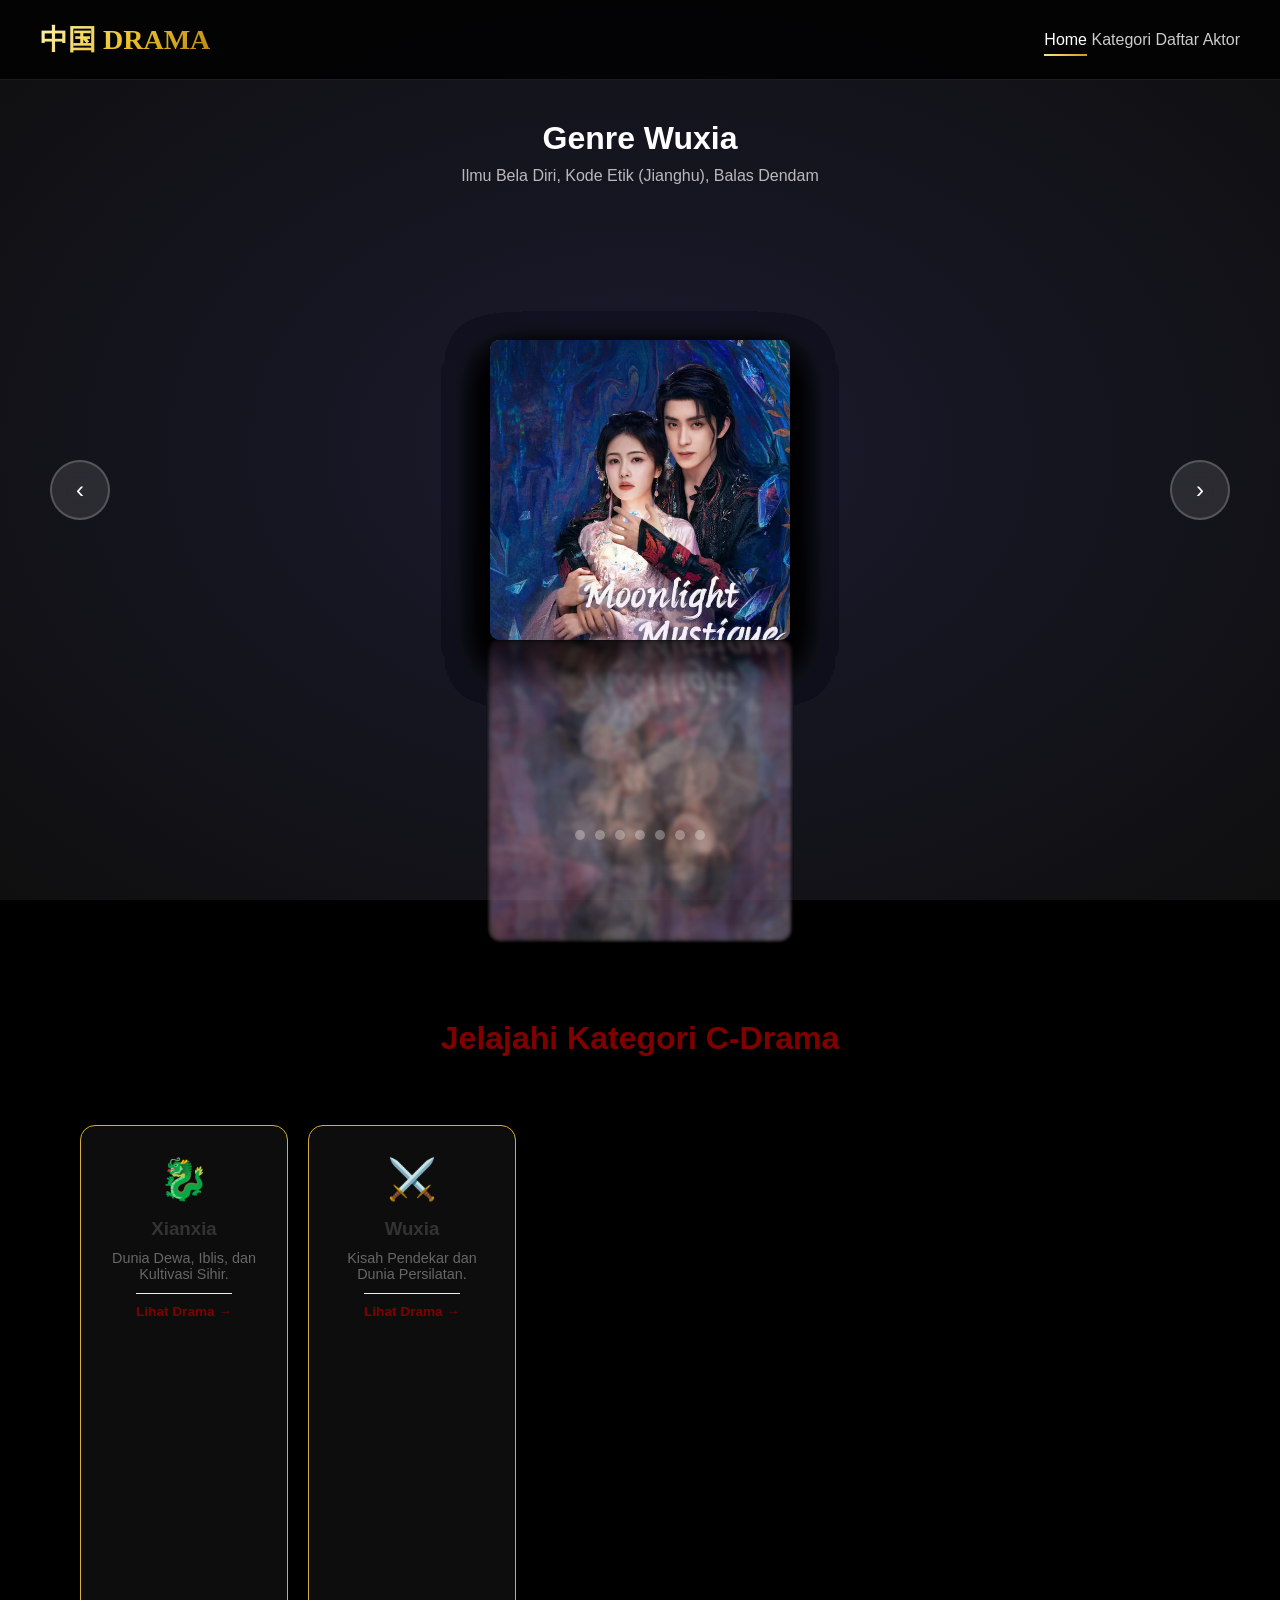
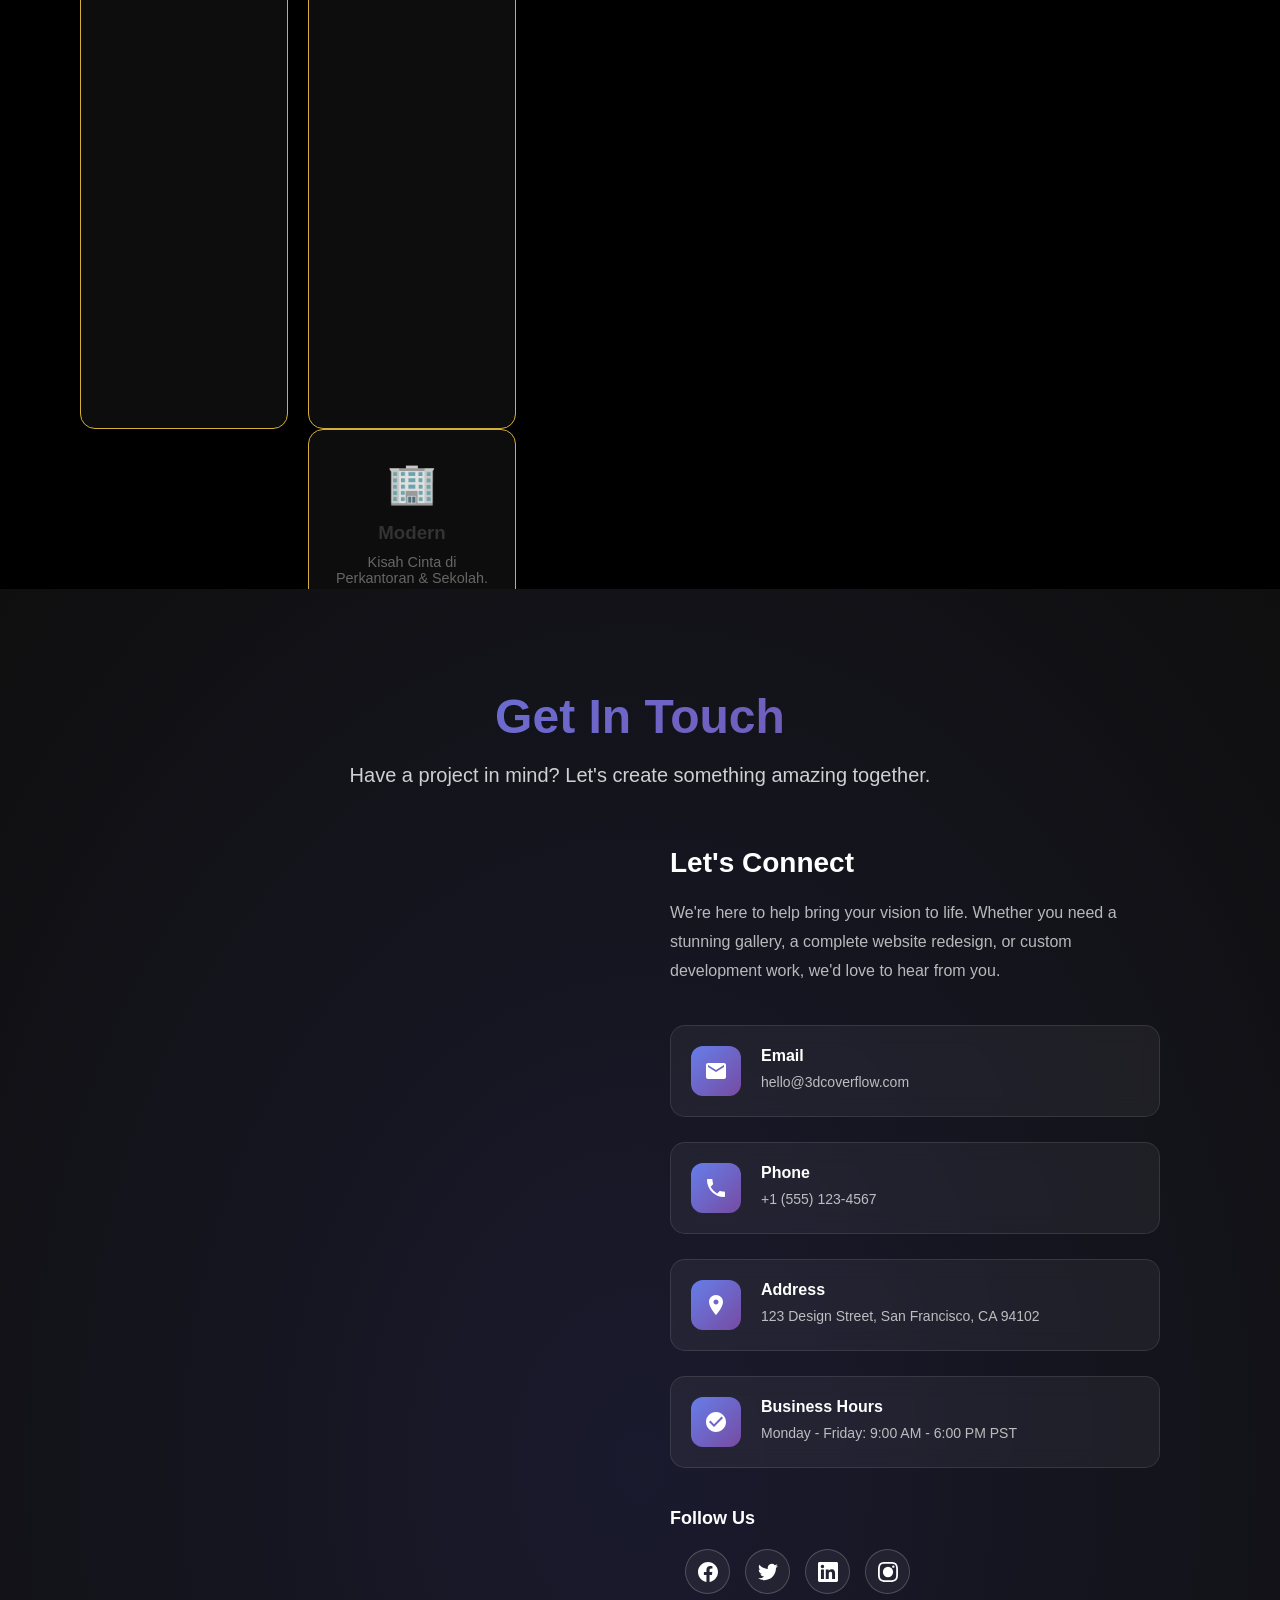
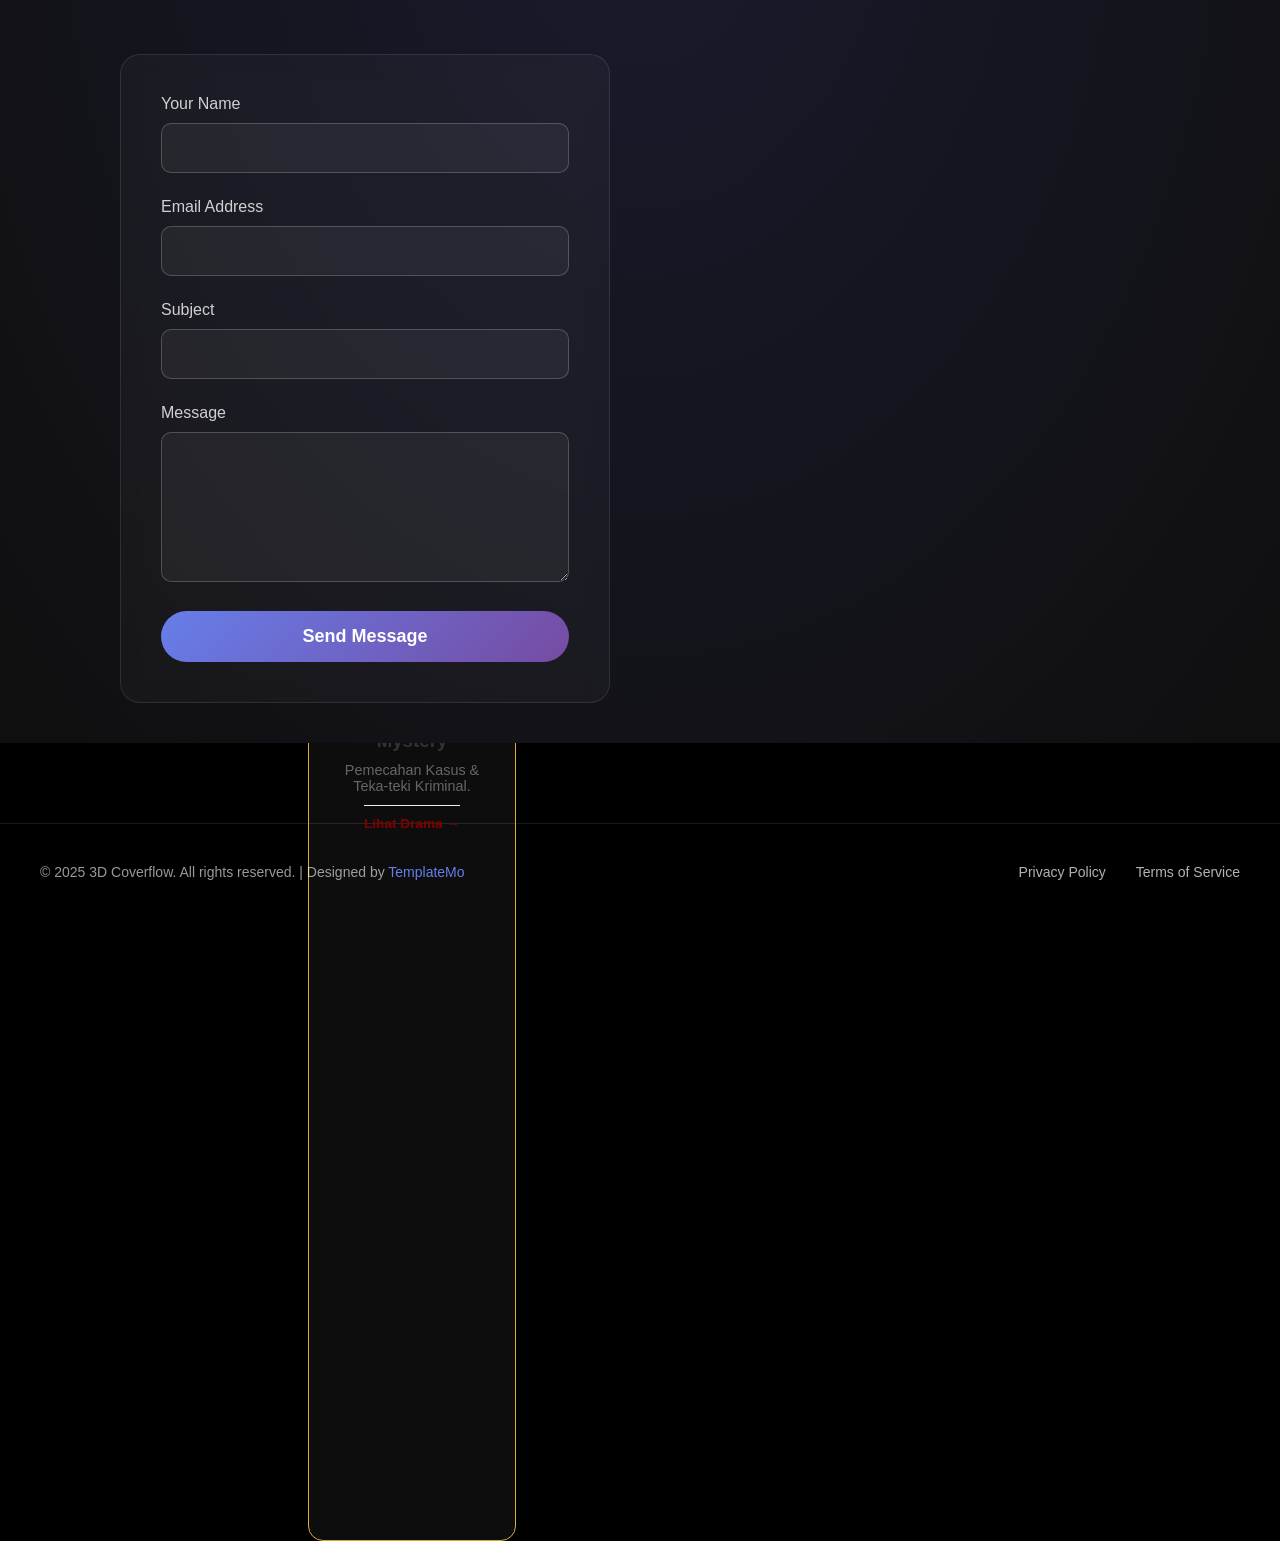
==== commit 032daecf: "Update index.html" ====
--- a/index.html
+++ b/index.html
@@ -113,6 +113,7 @@
             <span class="explore-btn">Lihat Drama →</span>
         </div>
 
+        <a href="wuxia.html" style="text-decoration: none; color: inherit;">
         <div class="drama-card">
             <div class="floating-icon">⚔️</div>
             <h3>Wuxia</h3>
--- a/templatemo-3d-coverflow.css
+++ b/templatemo-3d-coverflow.css
@@ -403,39 +403,50 @@
     margin-bottom: 10px;
 }
 
-/* Pengaturan Slider agar bisa digeser ke samping */
+/* Container pembungkus utama */
 .slider-container {
-    display: flex;
-    gap: 25px;
-    padding: 40px 10px;
-    overflow-x: auto;
-    scroll-behavior: smooth;
-    scrollbar-width: none; /* Sembunyikan scrollbar Firefox */
-    cursor: grab;
-}
-
-.slider-container::-webkit-scrollbar {
-    display: none; /* Sembunyikan scrollbar Chrome/Safari */
-}
-
-/* Efek Kartu Mengambang */
+    display: grid; 
+    /* Kode di bawah ini artinya: Buat kolom sebanyak 5 baris yang lebarnya sama (1fr) */
+    grid-template-columns: repeat(5, 1fr); 
+    gap: 20px;            /* Jarak antar kartu */
+    padding: 40px;
+    max-width: 1200px;    /* Batas lebar maksimal biar gak terlalu lebar di monitor gede */
+    margin: 0 auto;       /* Membuat container di tengah-tengah layar */
+}
+
+/* Supaya di HP tidak hancur (Otomatis jadi menurun kalau layar sempit) */
+@media (max-width: 1024px) {
+    .slider-container {
+        grid-template-columns: repeat(3, 1fr); /* Di tablet jadi 3 kolom */
+    }
+}
+
+@media (max-width: 768px) {
+    .slider-container {
+        grid-template-columns: repeat(1, 1fr); /* Di HP jadi 1 kolom (menurun) */
+    }
+}
+
+/* Menangani tag <a> agar ukurannya mengikuti kartu */
+.slider-container a {
+    text-decoration: none;
+    display: block; /* Penting! Supaya link membungkus seluruh kartu */
+}
+
+/* Desain kartu kategorinya */
 .drama-card {
-    min-width: 260px;
-    background: #f4eee1;
+    background: rgba(255, 255, 255, 0.05);
+    border: 1px solid #d4af37;
+    border-radius: 15px;
     padding: 30px 20px;
-    border-radius: 20px;
-    border: 1px solid #eee;
-    box-shadow: 0 10px 20px rgba(0,0,0,0.05); /* Bayangan awal tipis */
-    transition: all 0.4s cubic-bezier(0.175, 0.885, 0.32, 1.275);
-    display: flex;
-    flex-direction: column;
-    align-items: center;
+    text-align: center;
+    transition: 0.4s;
+    height: 100%; /* Supaya tinggi semua kartu sama */
 }
 
 .drama-card:hover {
-    transform: translateY(-20px); /* Efek melayang ke atas */
-    box-shadow: 0 25px 50px rgba(128, 0, 0, 0.15); /* Bayangan lebih dalam */
-    border-color: #d4af37;
+    background: #d4af37;
+    transform: translateY(-10px);
 }
 
 .floating-icon {
@@ -1122,145 +1133,3 @@
     text-shadow: 0 0 10px rgba(212, 175, 55, 0.5);
 }
 
-/* --- RESET & BASE --- */
-* {
-    margin: 0;
-    padding: 0;
-    box-sizing: border-box;
-    font-family: 'Segoe UI', Tahoma, Geneva, Verdana, sans-serif;
-}
-
-body {
-    background-color: #050505; /* Warna dasar gelap */
-    color: white;
-    overflow-x: hidden;
-}
-
-/* --- HEADER STYLE --- */
-.sub-header {
-    text-align: center;
-    padding: 80px 20px 40px;
-}
-
-.sub-header h1 {
-    font-size: 3.5rem;
-    color: #d4af37;
-    text-transform: uppercase;
-    letter-spacing: 8px;
-    margin-bottom: 10px;
-    text-shadow: 0 0 20px rgba(212, 175, 55, 0.4);
-}
-
-.back-link {
-    color: #d4af37;
-    text-decoration: none;
-    border: 1px solid #d4af37;
-    padding: 8px 20px;
-    border-radius: 50px;
-    transition: 0.3s;
-    font-size: 0.9rem;
-}
-
-.back-link:hover {
-    background: #d4af37;
-    color: black;
-    box-shadow: 0 0 15px #d4af37;
-}
-
-/* --- GRID SYSTEM --- */
-.portfolio-grid {
-    display: grid;
-    grid-template-columns: repeat(auto-fit, minmax(320px, 1fr));
-    gap: 50px;
-    padding: 40px;
-    max-width: 1400px;
-    margin: 0 auto;
-}
-
-/* --- 3D CARD ANIMATION --- */
-.card-3d {
-    perspective: 1000px; /* Jarak pandang 3D */
-}
-
-.card-inner {
-    position: relative;
-    background: rgba(255, 255, 255, 0.05);
-    border-radius: 20px;
-    overflow: hidden;
-    border: 1px solid rgba(255, 255, 255, 0.1);
-    transition: transform 0.1s ease-out, box-shadow 0.3s;
-    transform-style: preserve-3d; /* Agar elemen di dalamnya juga 3D */
-}
-
-.card-inner:hover {
-    border-color: #d4af37;
-    box-shadow: 0 20px 40px rgba(212, 175, 55, 0.2);
-}
-
-/* --- CONTENT STYLE --- */
-.drama-image {
-    height: 450px;
-    width: 100%;
-    position: relative;
-}
-
-.drama-image img {
-    width: 100%;
-    height: 100%;
-    object-fit: cover;
-    pointer-events: none; /* Supaya tidak ganggu hover JS */
-}
-
-.rating-badge {
-    position: absolute;
-    top: 15px;
-    right: 15px;
-    background: rgba(212, 175, 55, 0.9);
-    color: black;
-    padding: 5px 12px;
-    border-radius: 8px;
-    font-weight: bold;
-    transform: translateZ(30px); /* Membuat rating terlihat melayang di depan poster */
-}
-
-.drama-content {
-    padding: 25px;
-    transform: translateZ(20px); /* Efek teks melayang */
-}
-
-.status-tag {
-    color: #d4af37;
-    font-size: 0.7rem;
-    font-weight: bold;
-    text-transform: uppercase;
-    letter-spacing: 2px;
-}
-
-.drama-content h3 {
-    margin: 10px 0;
-    font-size: 1.5rem;
-    color: #fff;
-}
-
-.cast {
-    color: #aaa;
-    font-size: 0.9rem;
-    margin-bottom: 5px;
-}
-
-.episodes {
-    color: #d4af37;
-    font-weight: bold;
-    font-size: 0.9rem;
-    margin-bottom: 15px;
-}
-
-.synopsis {
-    font-size: 0.85rem;
-    color: #ddd;
-    line-height: 1.5;
-    display: -webkit-box;
-    -webkit-line-clamp: 3; /* Membatasi sinopsis hanya 3 baris */
-    -webkit-box-orient: vertical;
-    overflow: hidden;
-}
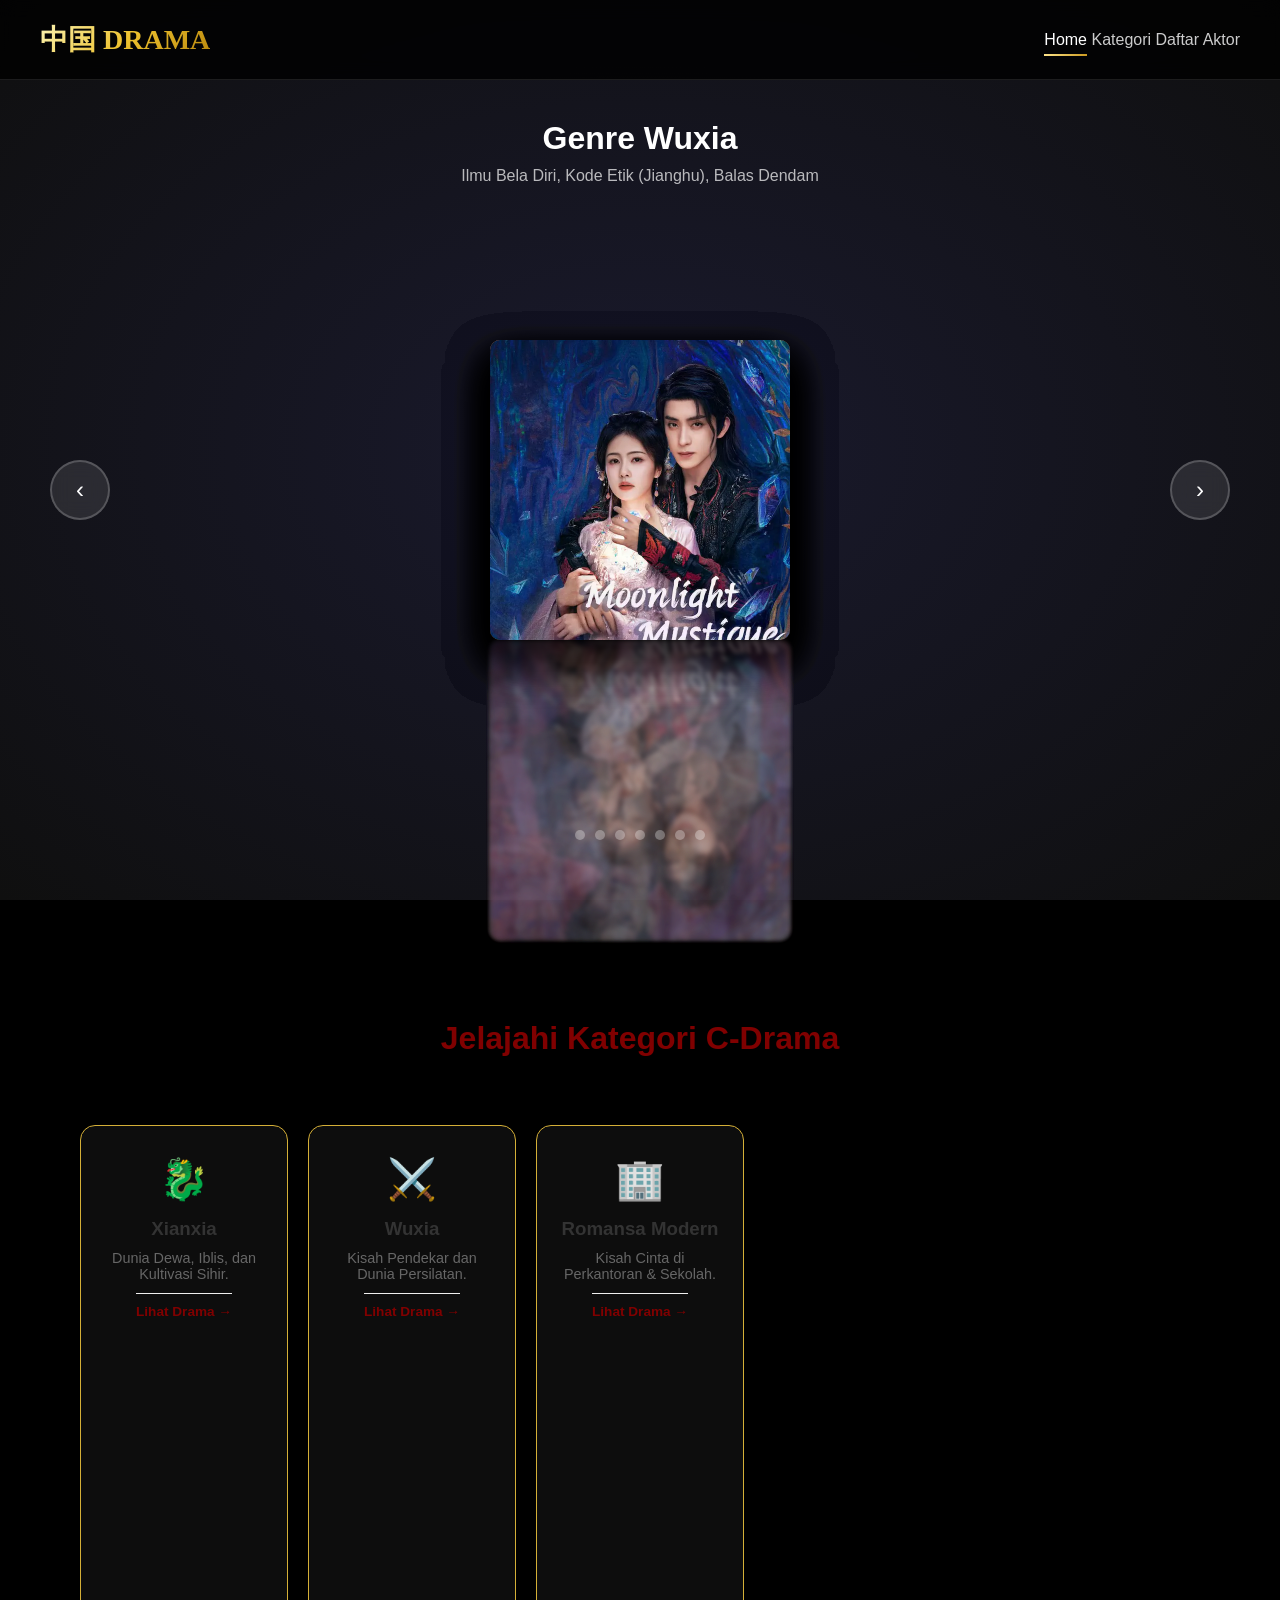
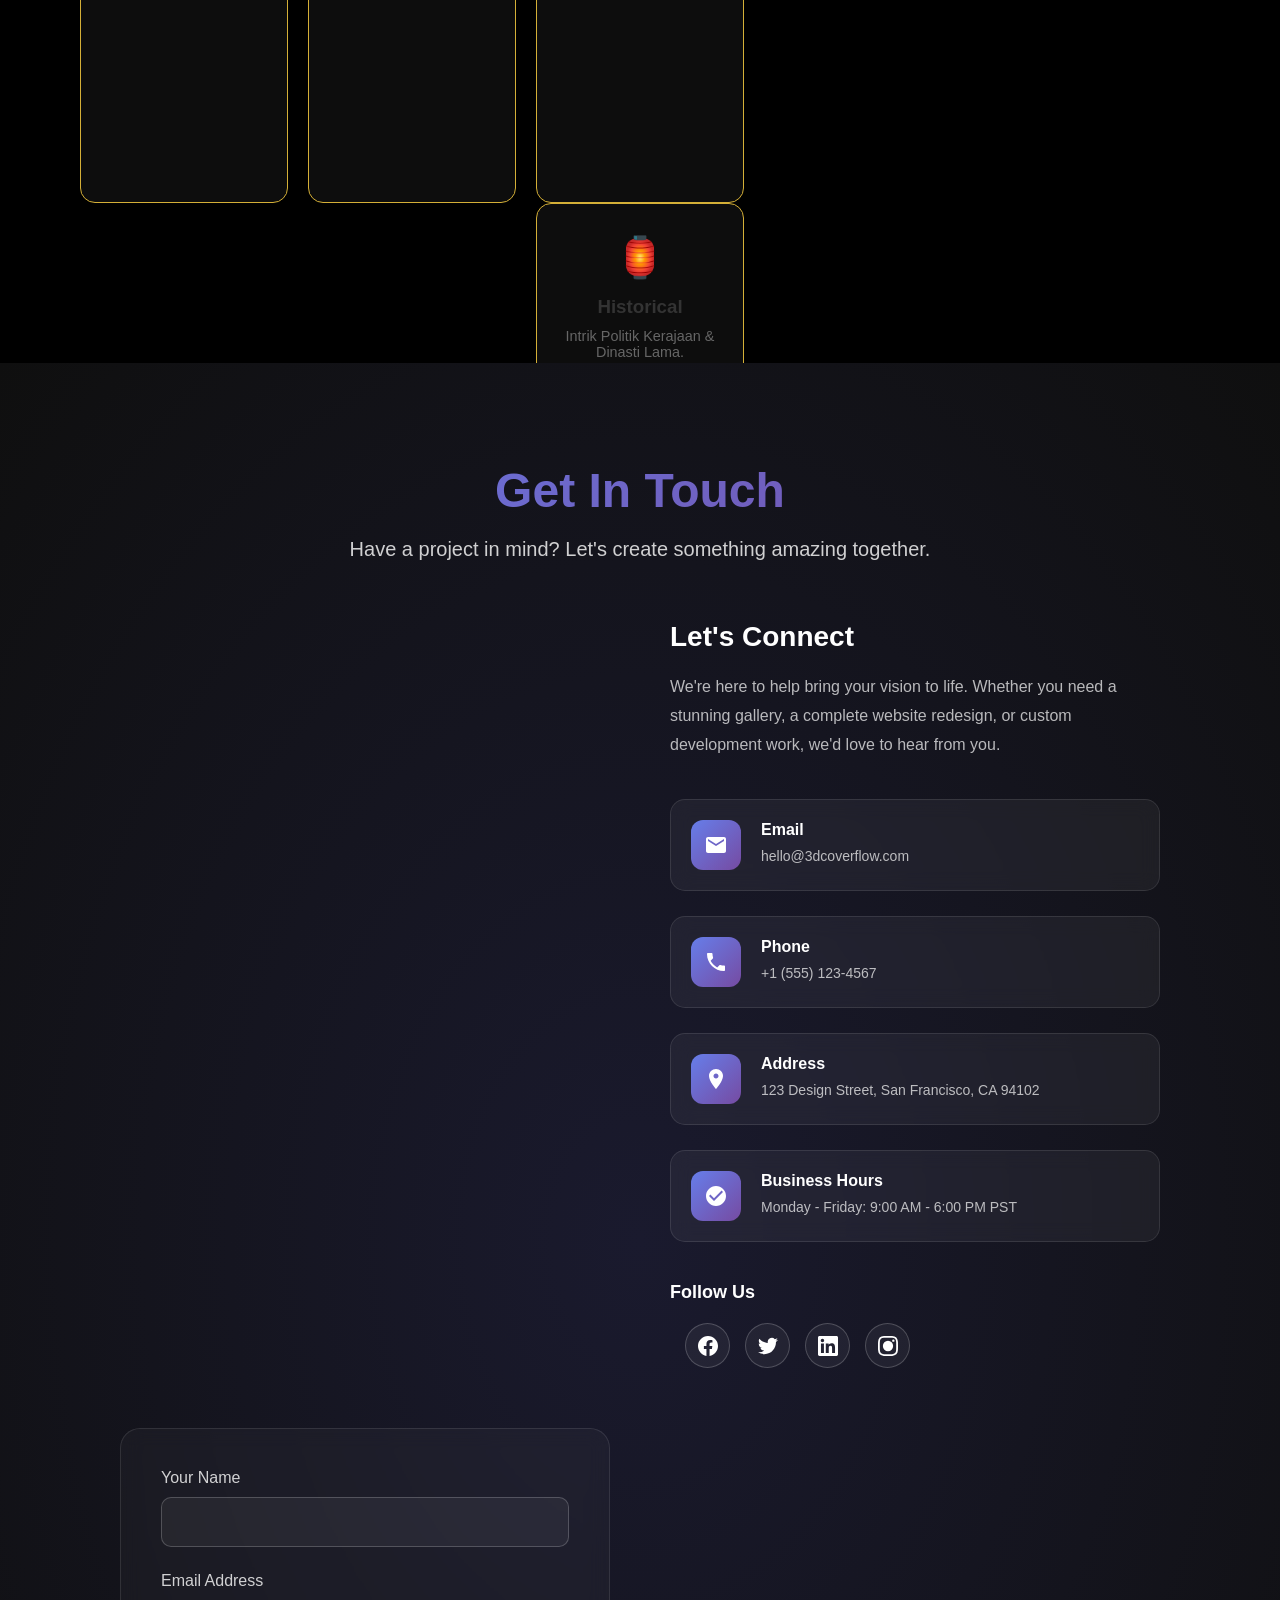
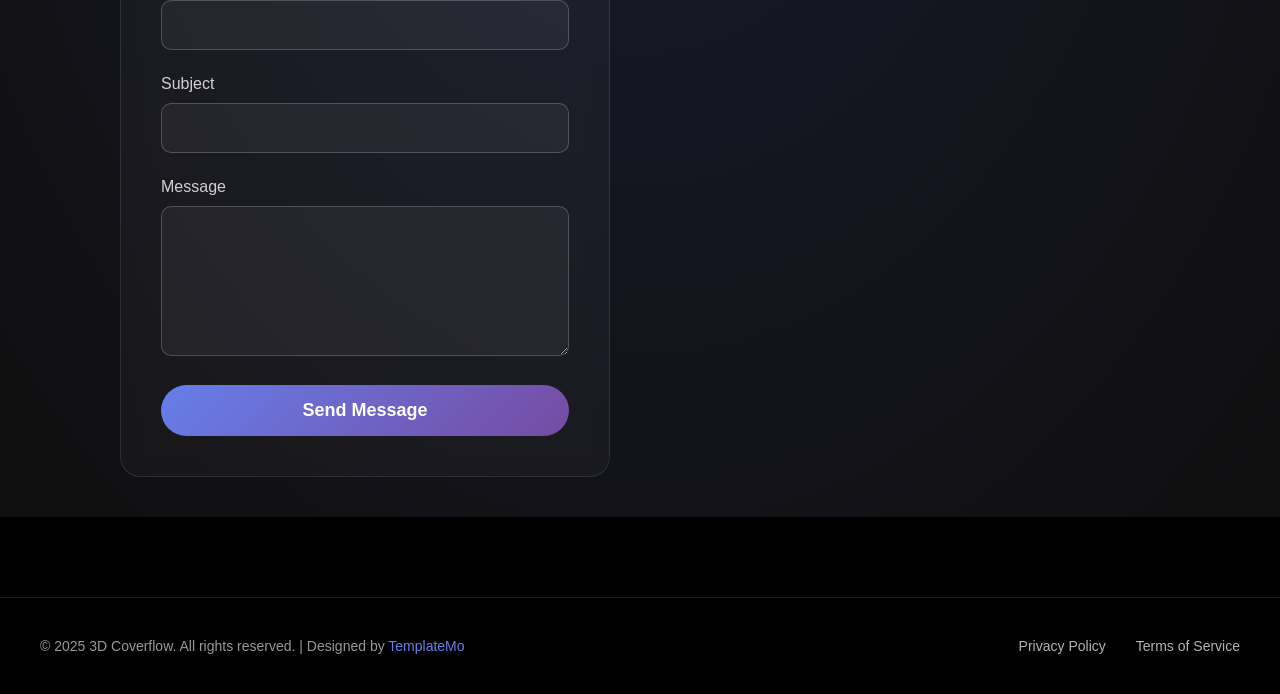
==== commit b4d3dd93: "Update index.html" ====
--- a/index.html
+++ b/index.html
@@ -121,9 +121,10 @@
             <span class="explore-btn">Lihat Drama →</span>
         </div>
 
+        <a href="romansa-modern.html" style="text-decoration: none; color: inherit;">
         <div class="drama-card">
             <div class="floating-icon">🏢</div>
-            <h3>Modern</h3>
+            <h3>Romansa Modern</h3>
             <p>Kisah Cinta di Perkantoran & Sekolah.</p>
             <span class="explore-btn">Lihat Drama →</span>
         </div>
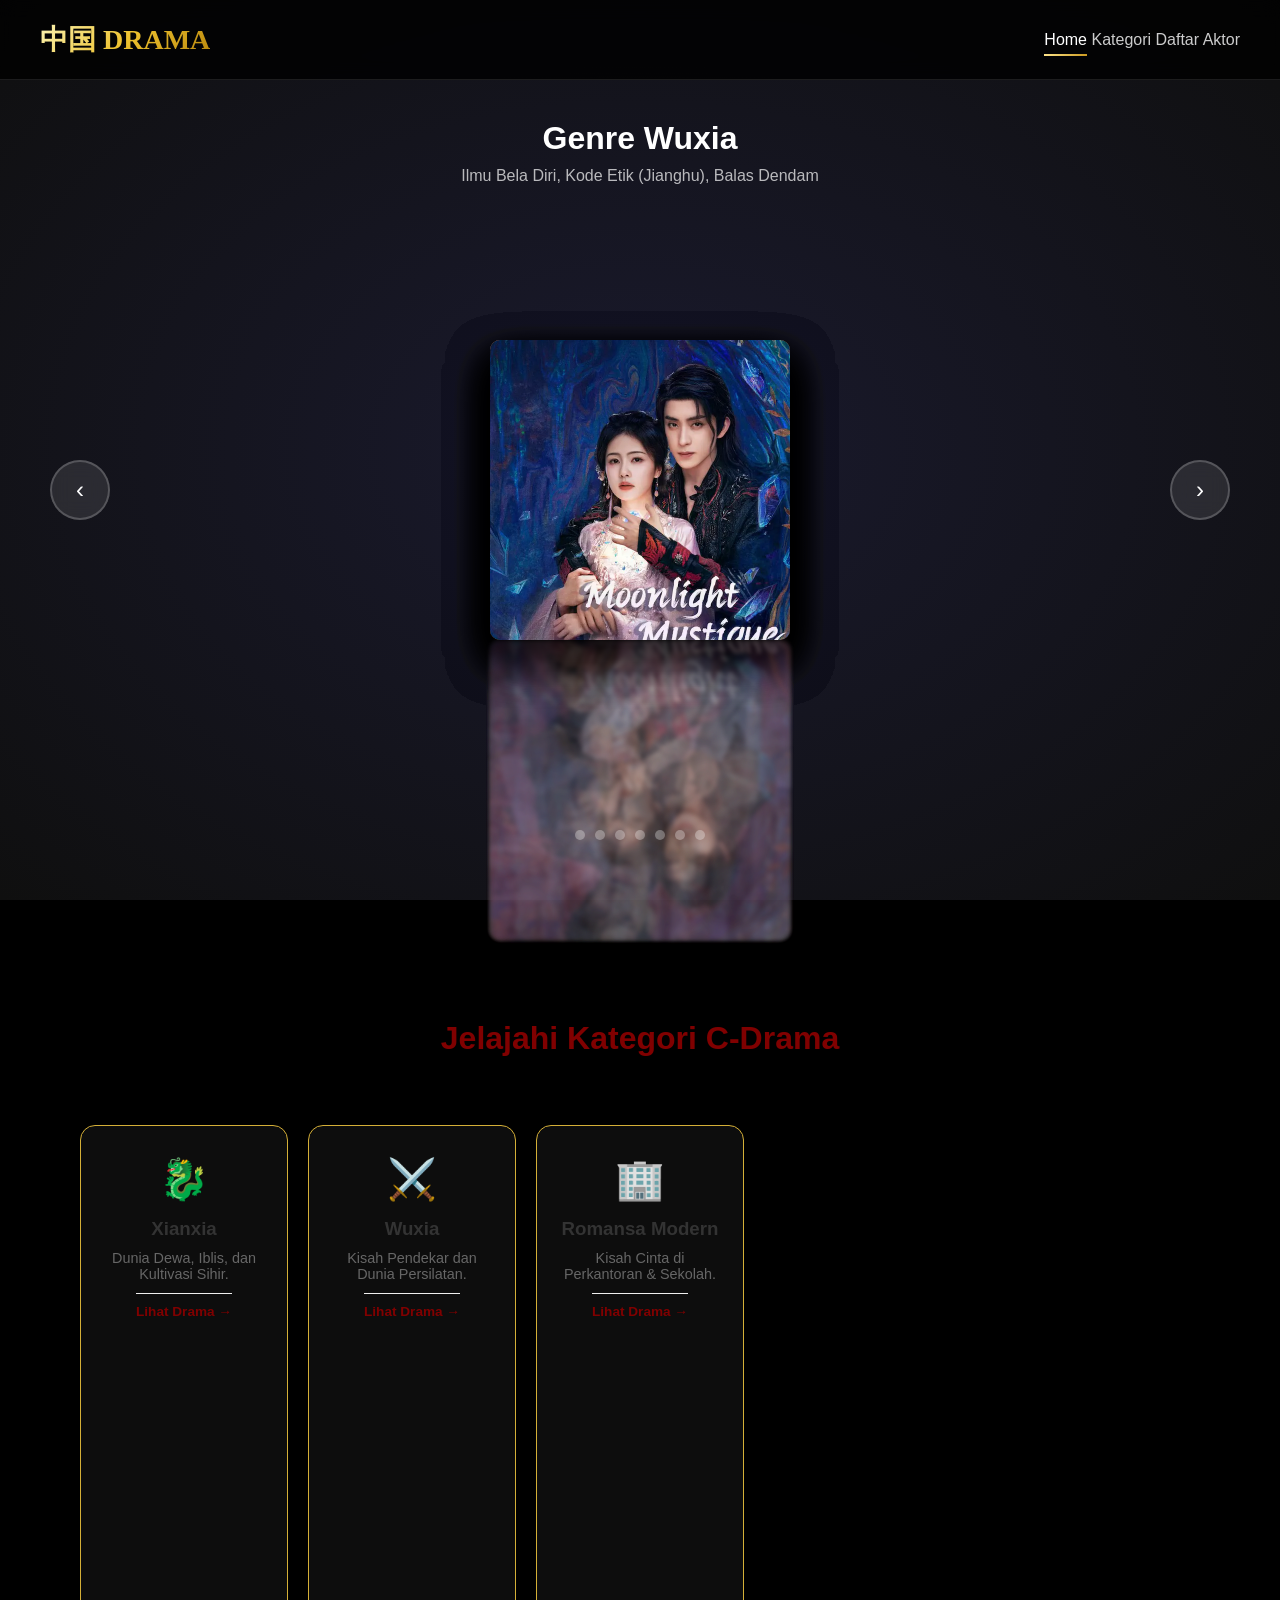
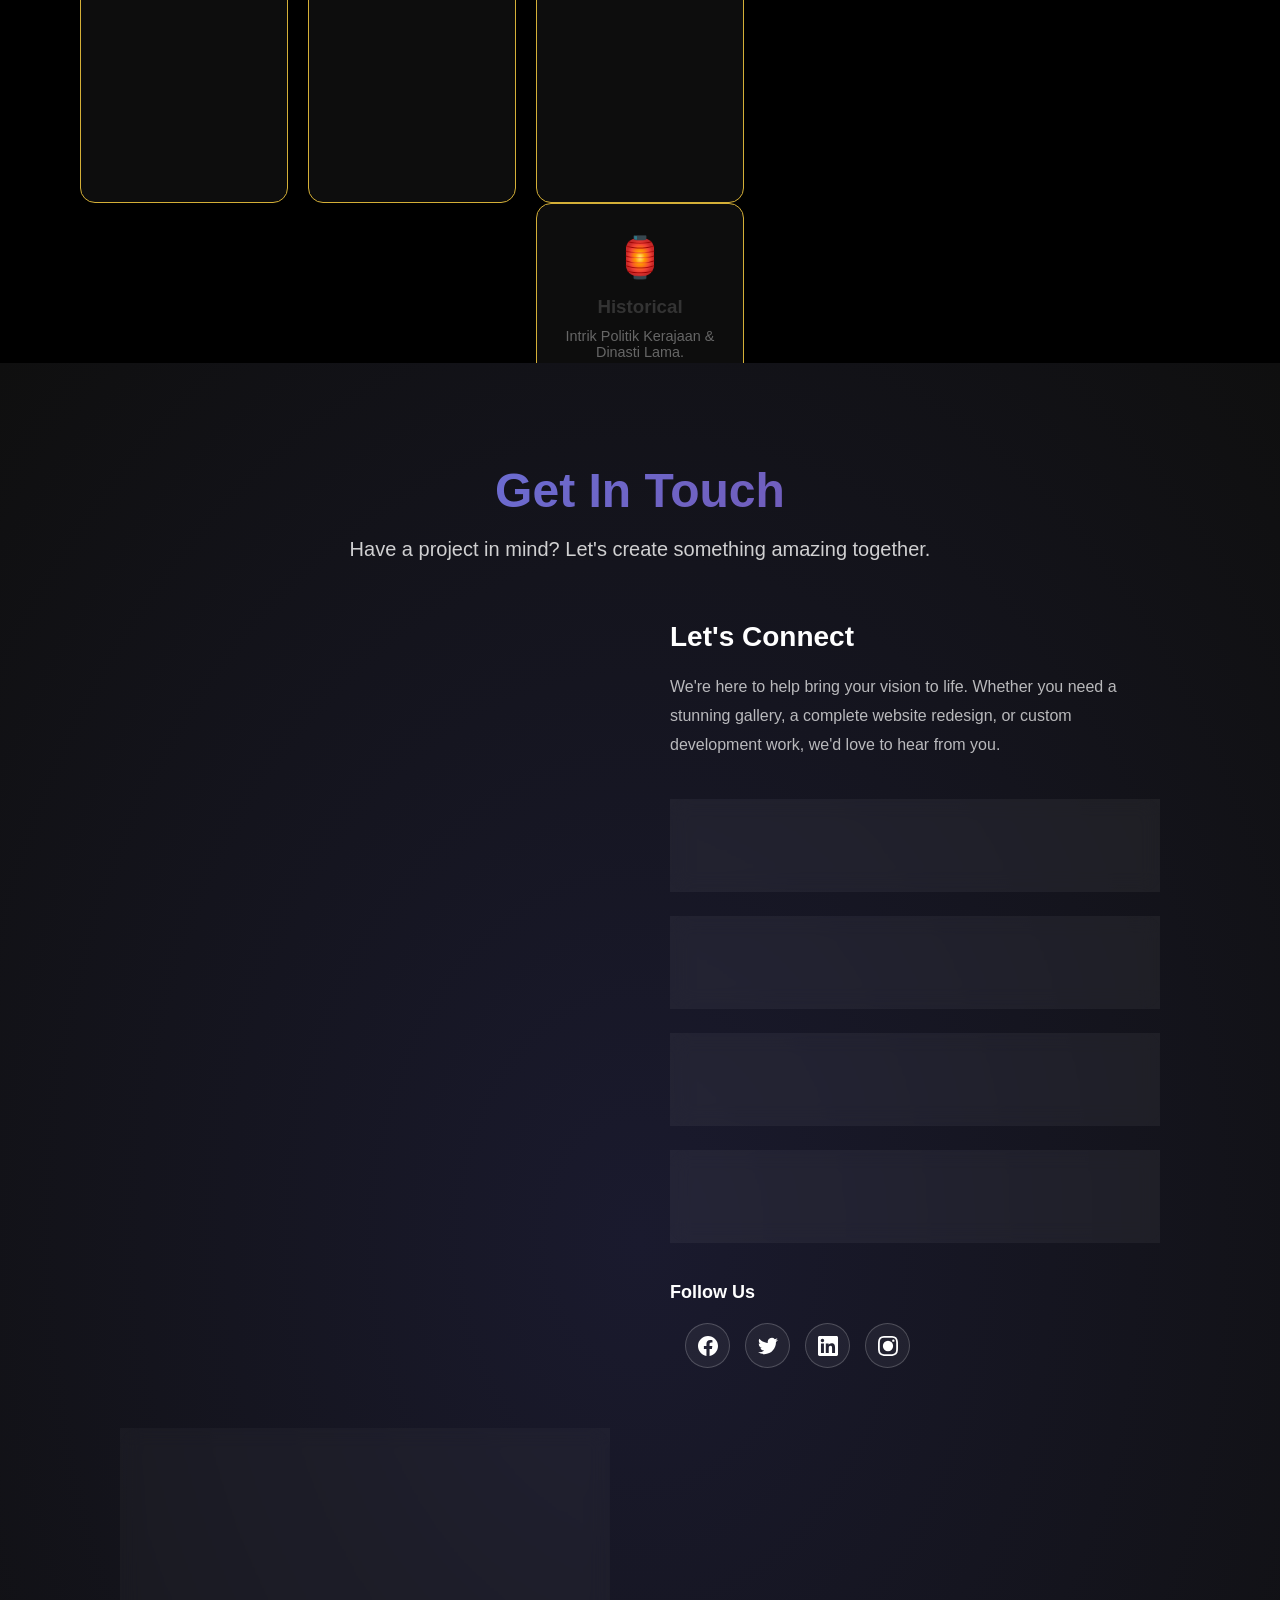
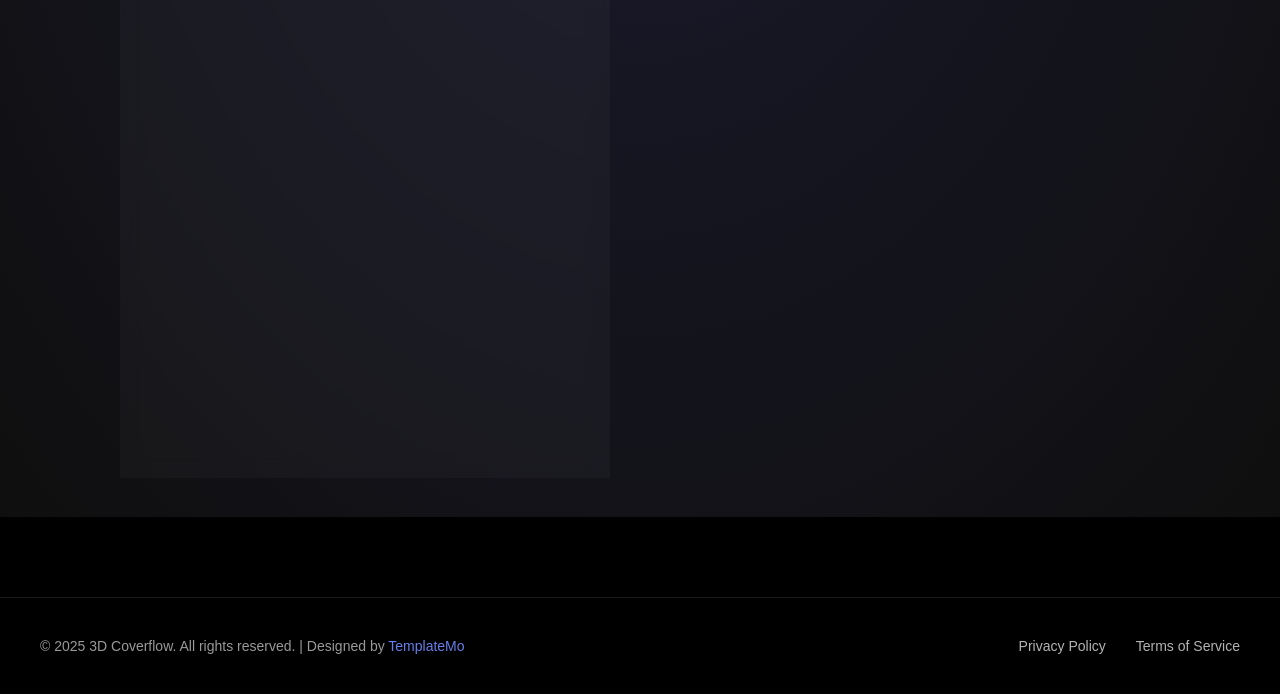
==== commit 046b4455: "Update index.html" ====
--- a/index.html
+++ b/index.html
@@ -3,6 +3,7 @@
 <head>
     <meta charset="UTF-8">
     <meta name="viewport" content="width=device-width, initial-scale=1.0">
+     <link href="images/avatar-01.jpg" rel="icon">
     <title>Rekomendasi C-Drama</title>
     <link href="templatemo-3d-coverflow.css" rel="stylesheet">
 <!--
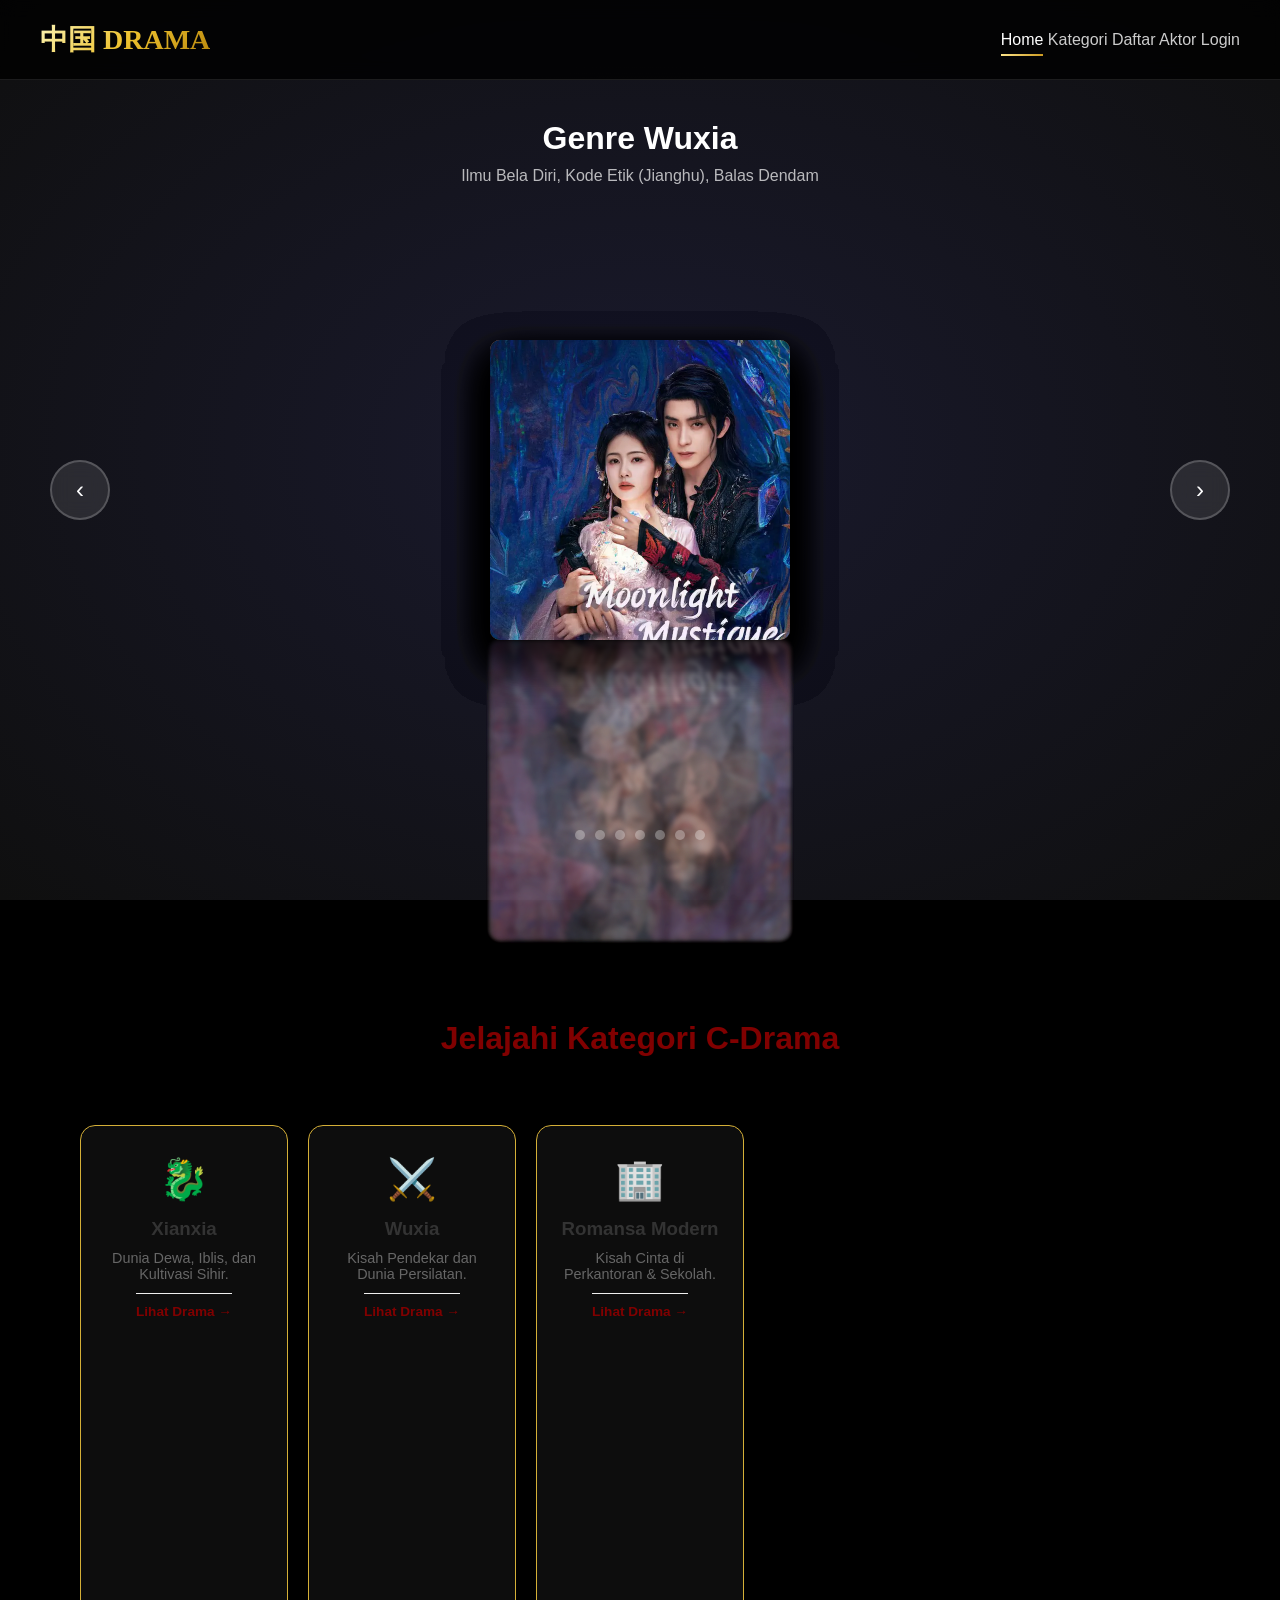
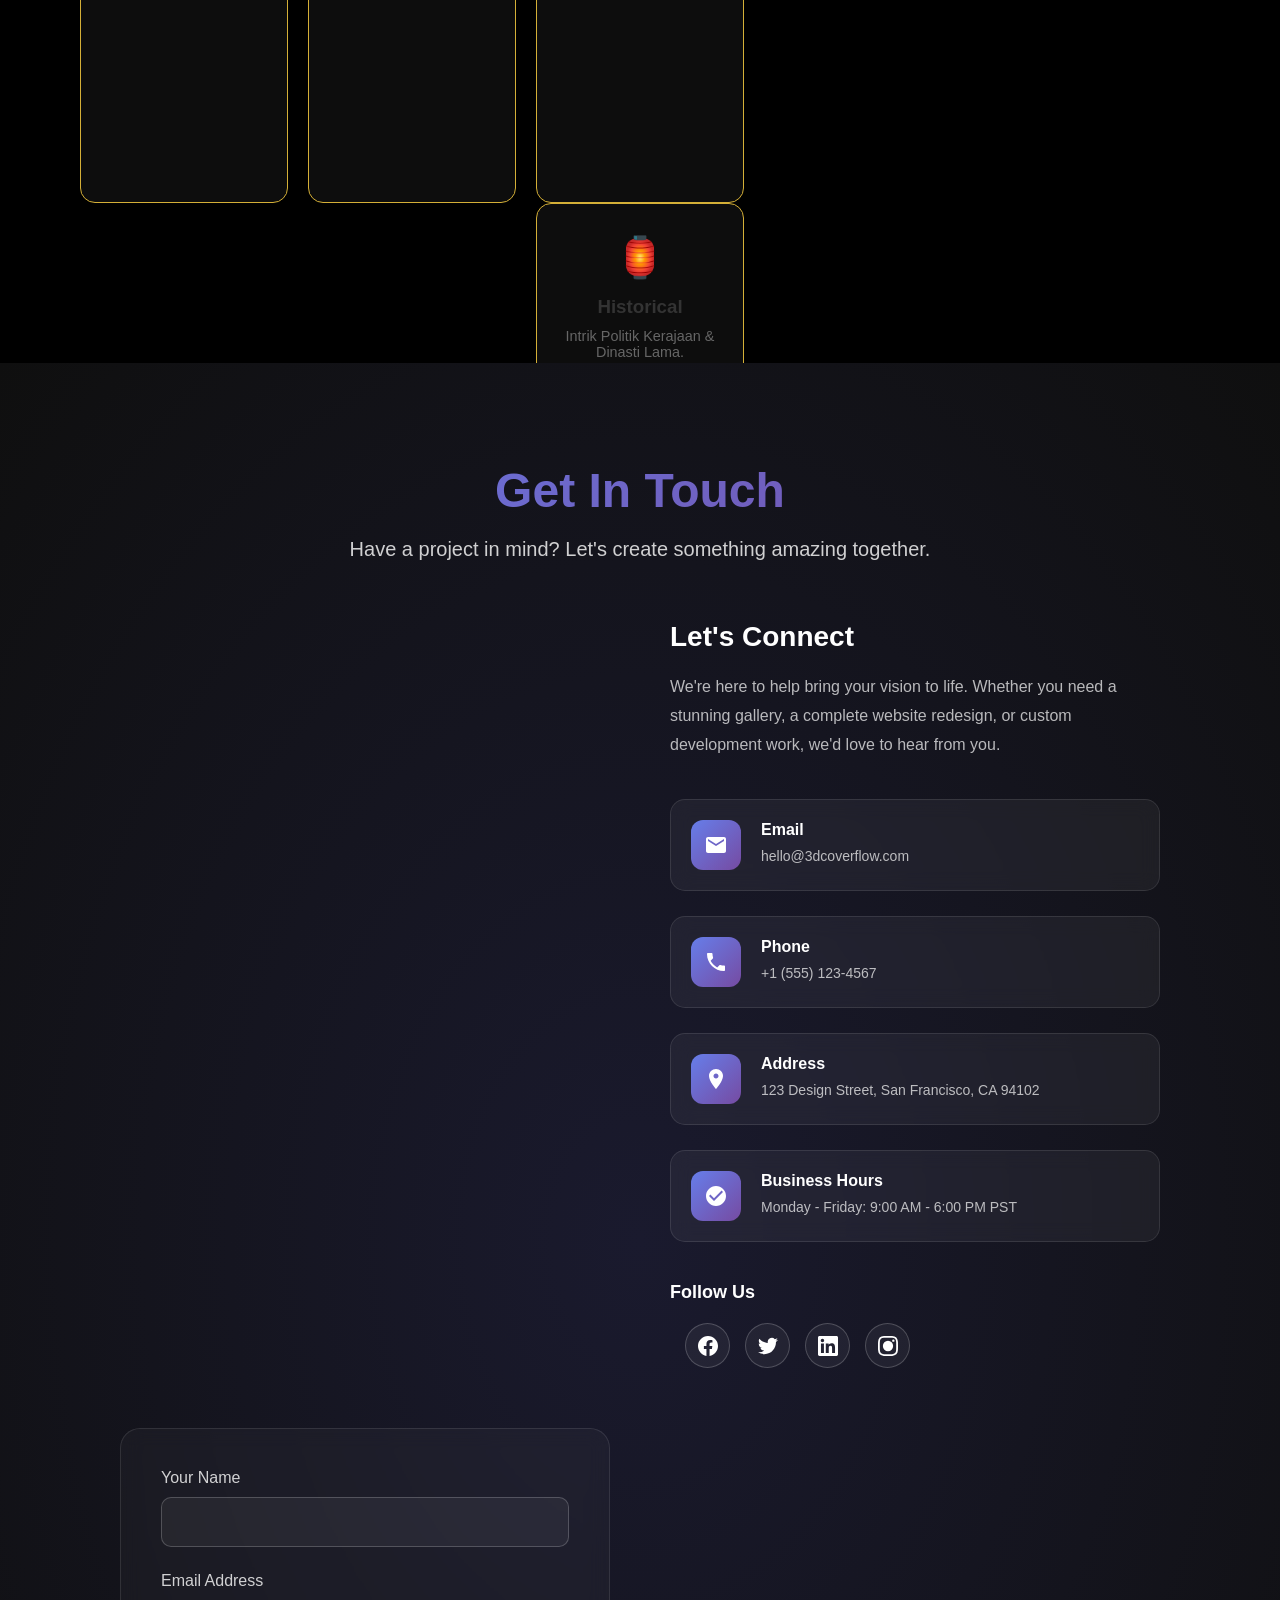
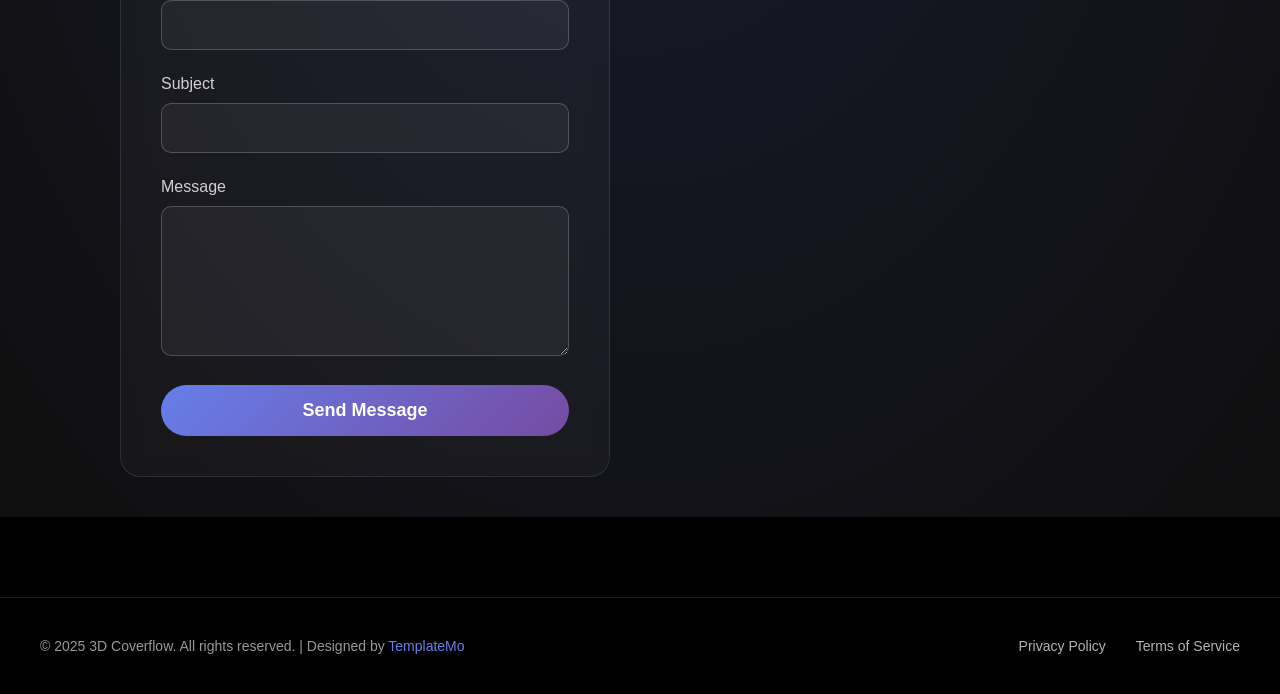
==== commit 3db1f68e: "Update index.html" ====
--- a/index.html
+++ b/index.html
@@ -25,6 +25,7 @@
             <a href="#home" class="menu-item active">Home</a>
             <a href="#kategori-section" class="menu-item">Kategori</a>
             <a href="#daftar aktor" class="menu-item">Daftar Aktor</a>
+            <a href="#login" class="menu-item">Login</a>
         </nav>
         
         <div class="menu-toggle" id="menuToggle">
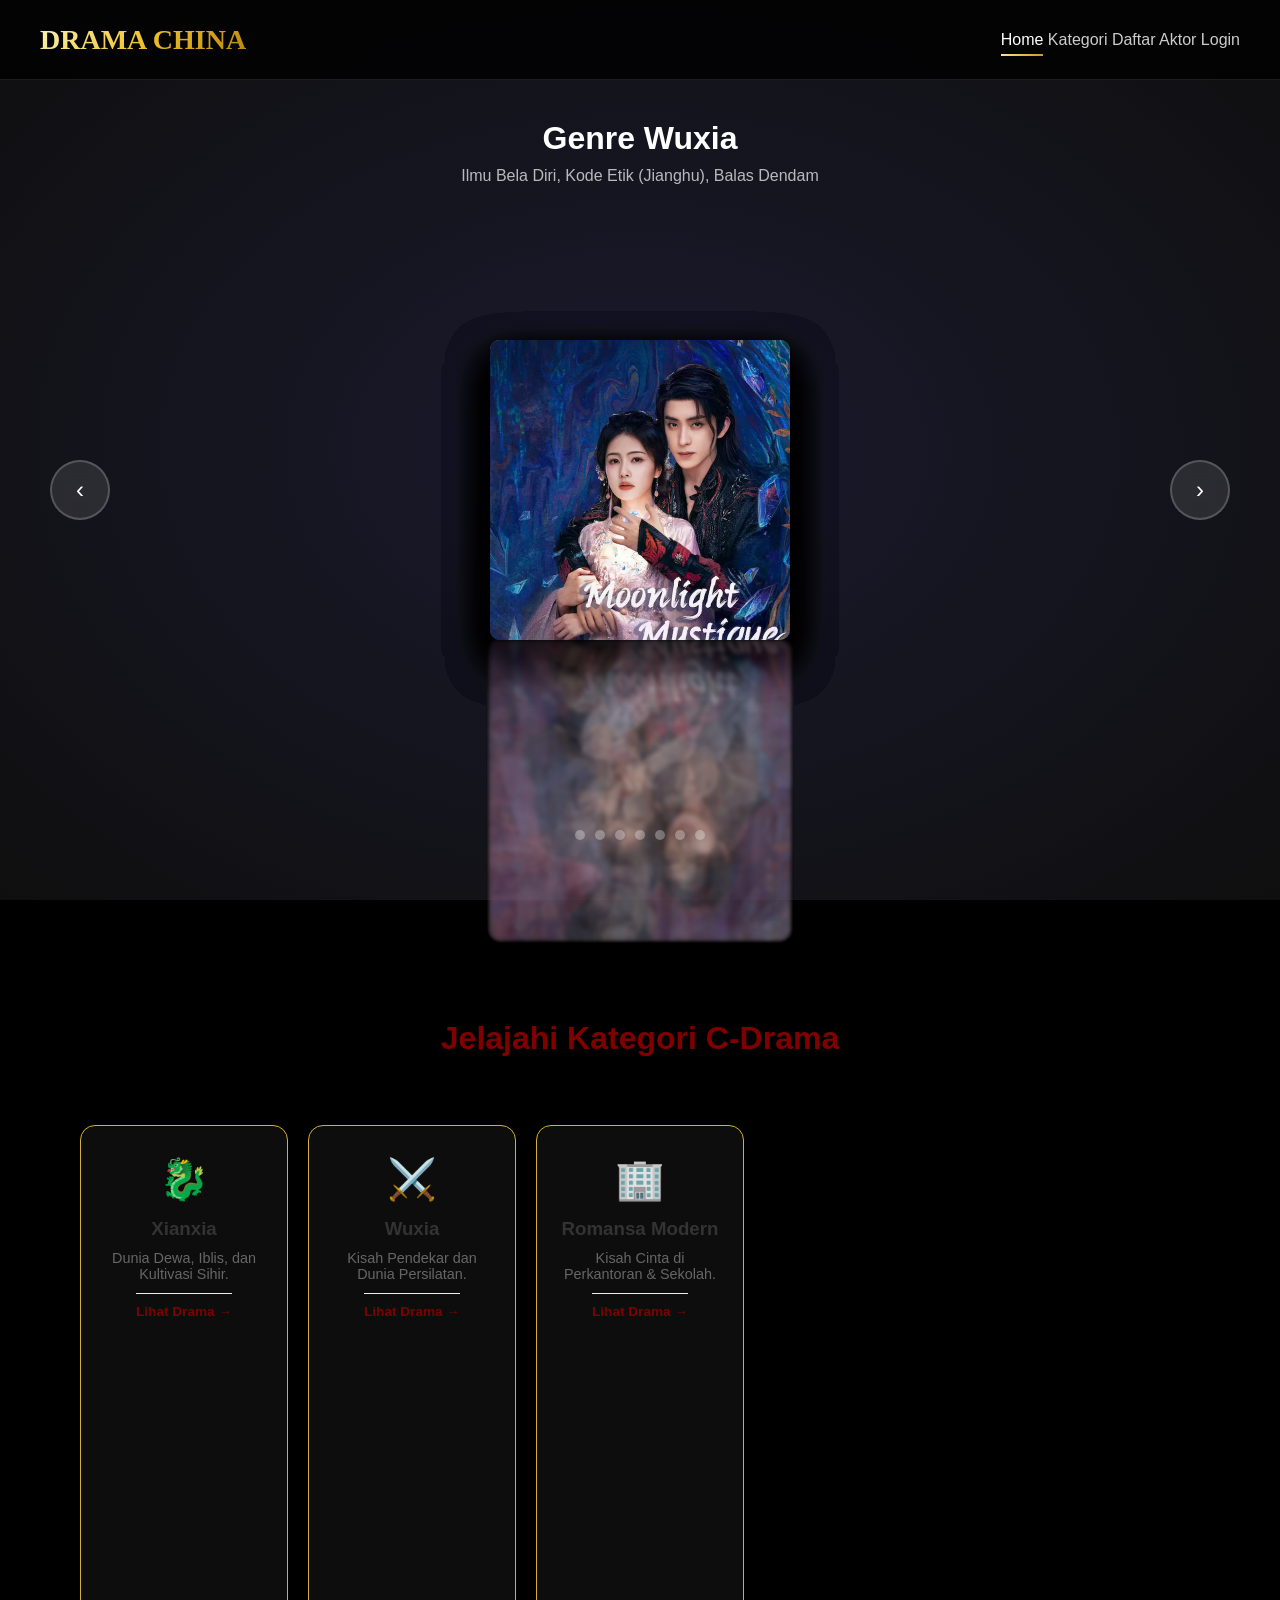
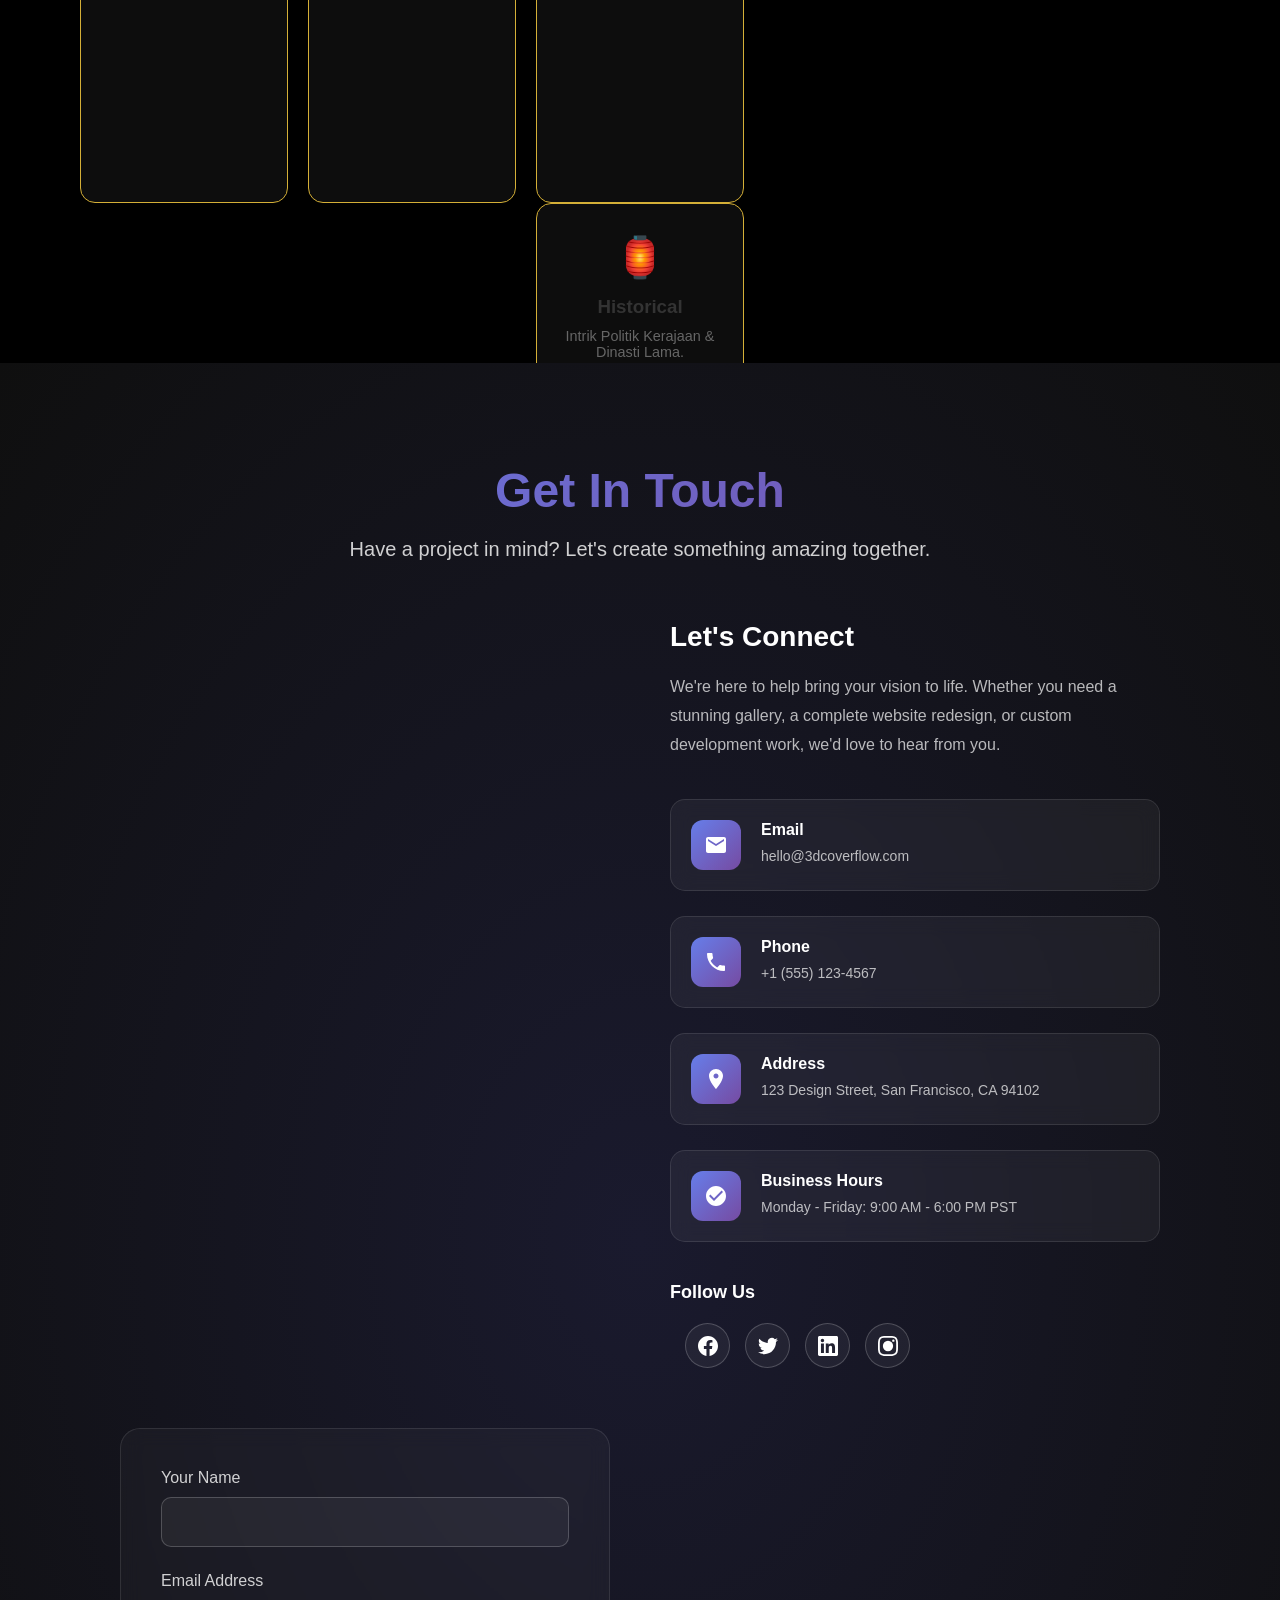
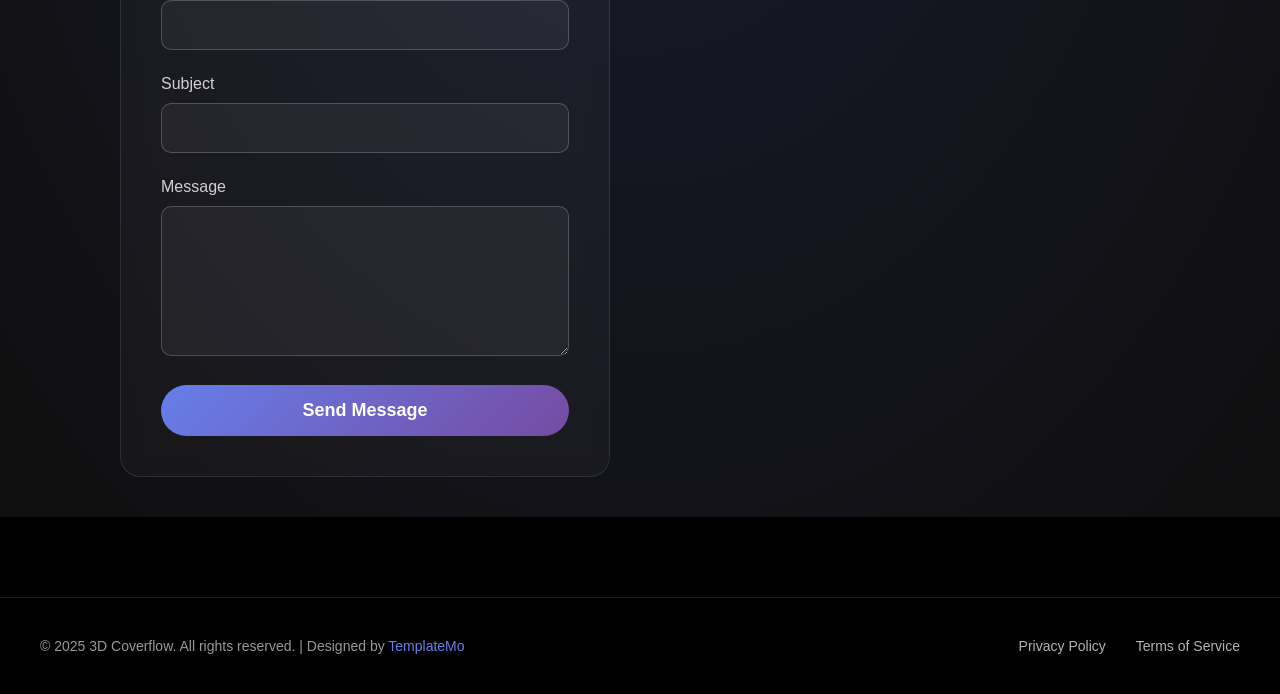
==== commit 66739a41: "Update index.html" ====
--- a/index.html
+++ b/index.html
@@ -18,7 +18,7 @@
     <!-- Header -->
     <header class="header" id="header">
         <a href="#home" class="logo-container">
-            <div class="logo-text">中国 Drama</div>
+            <div class="logo-text">Drama China</div>
         </a>
         
         <nav class="main-menu" id="mainMenu">
